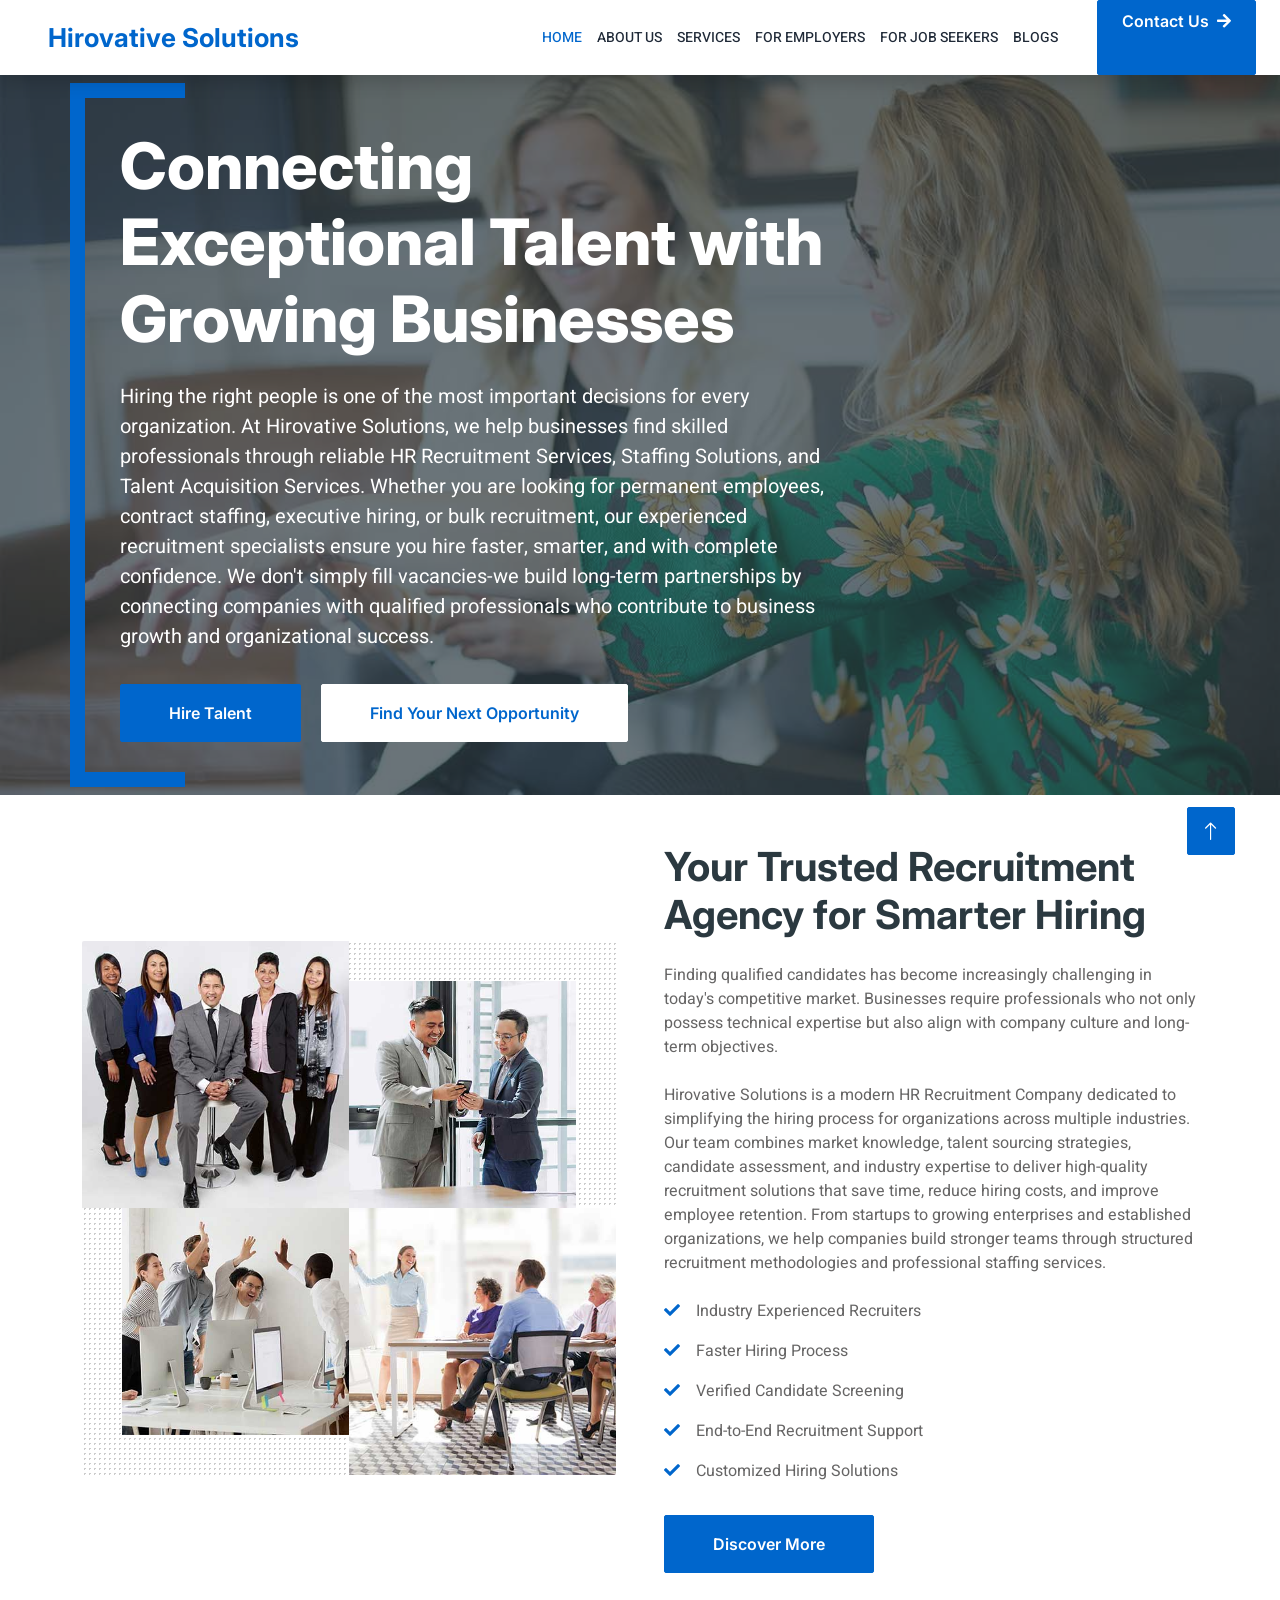
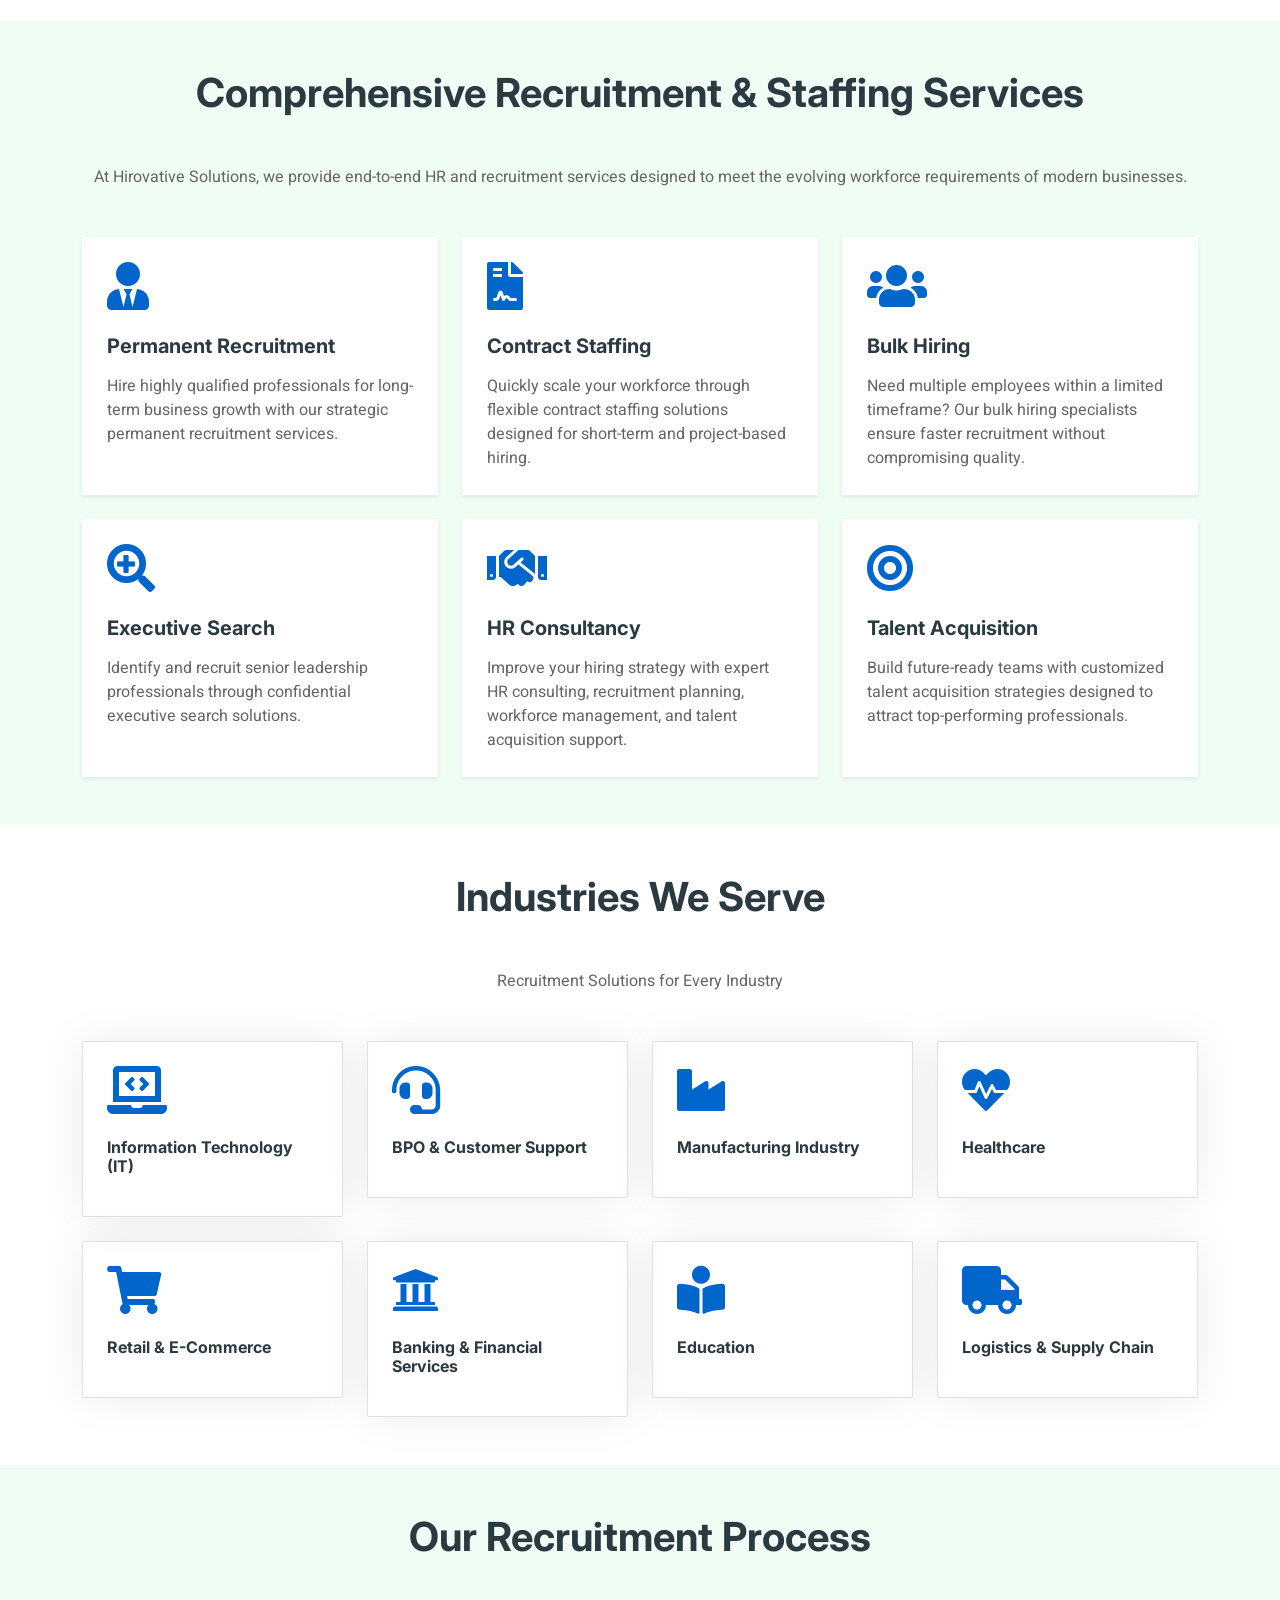
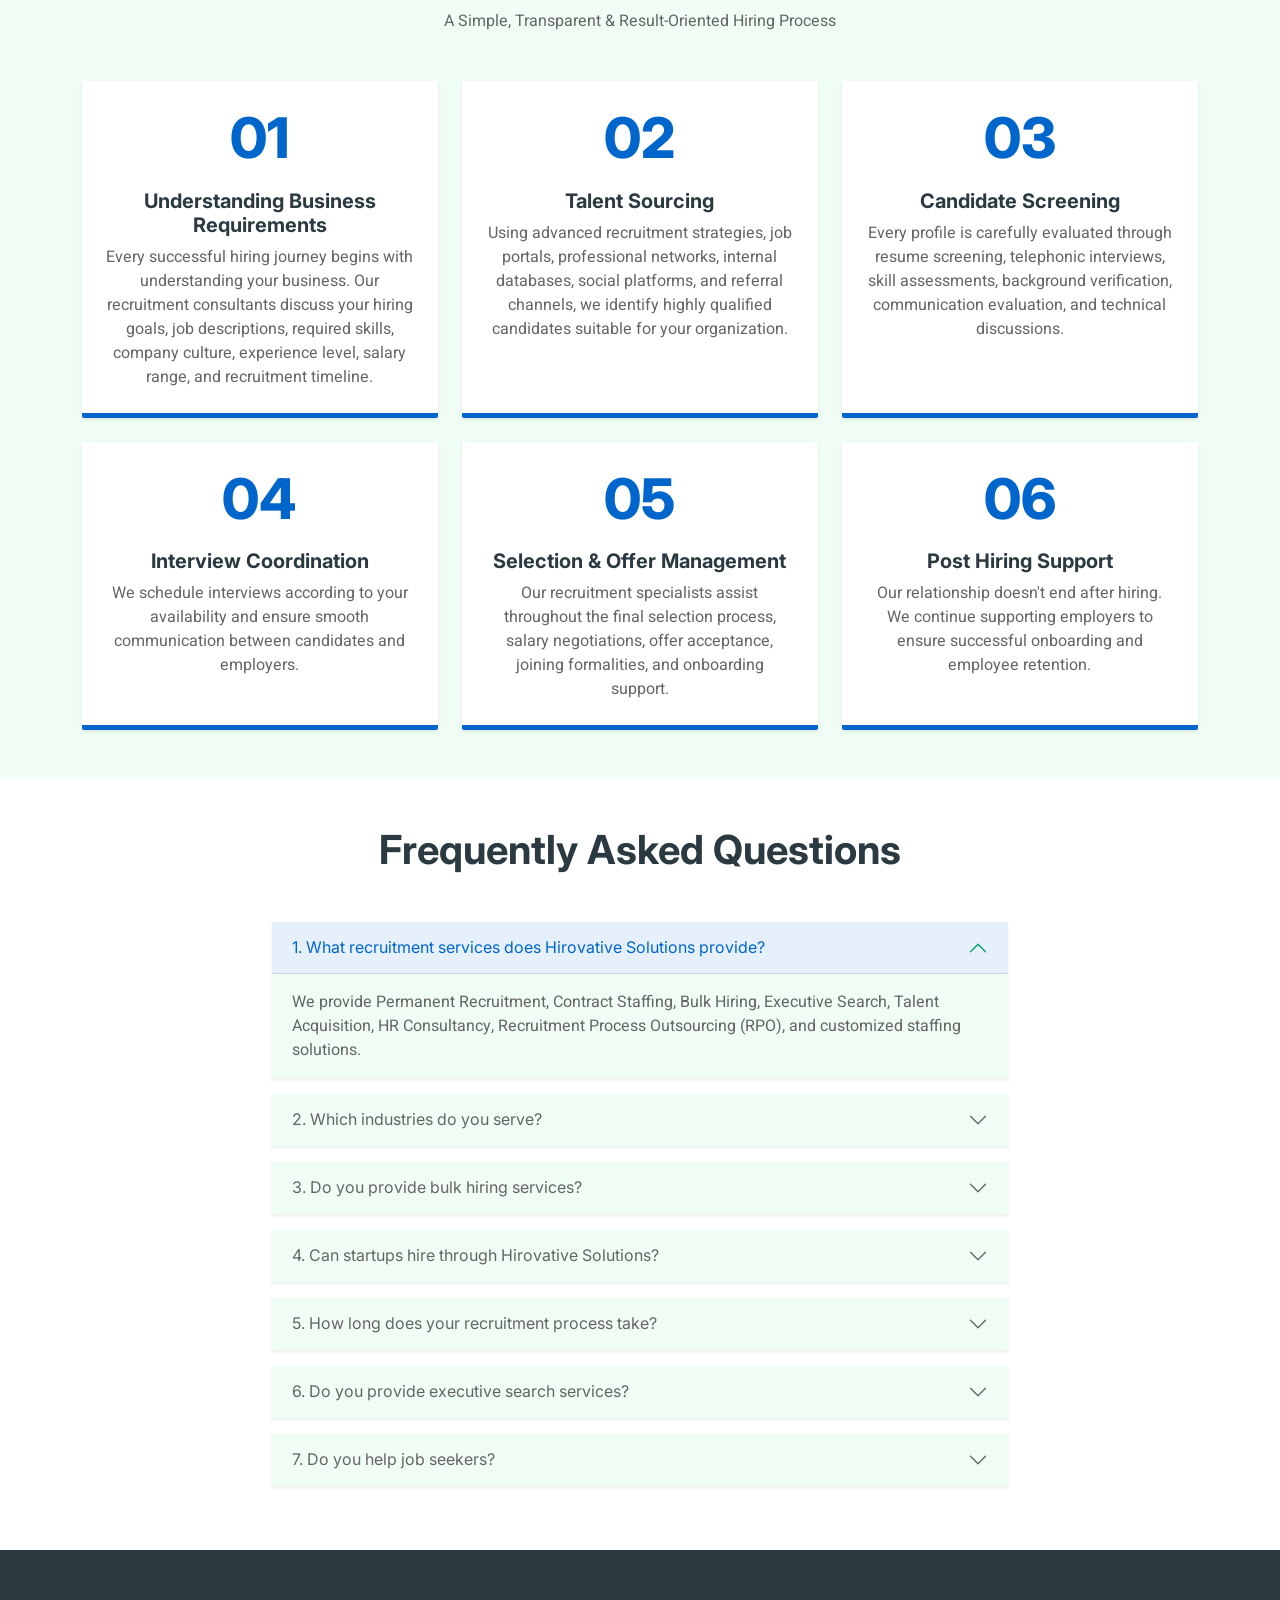
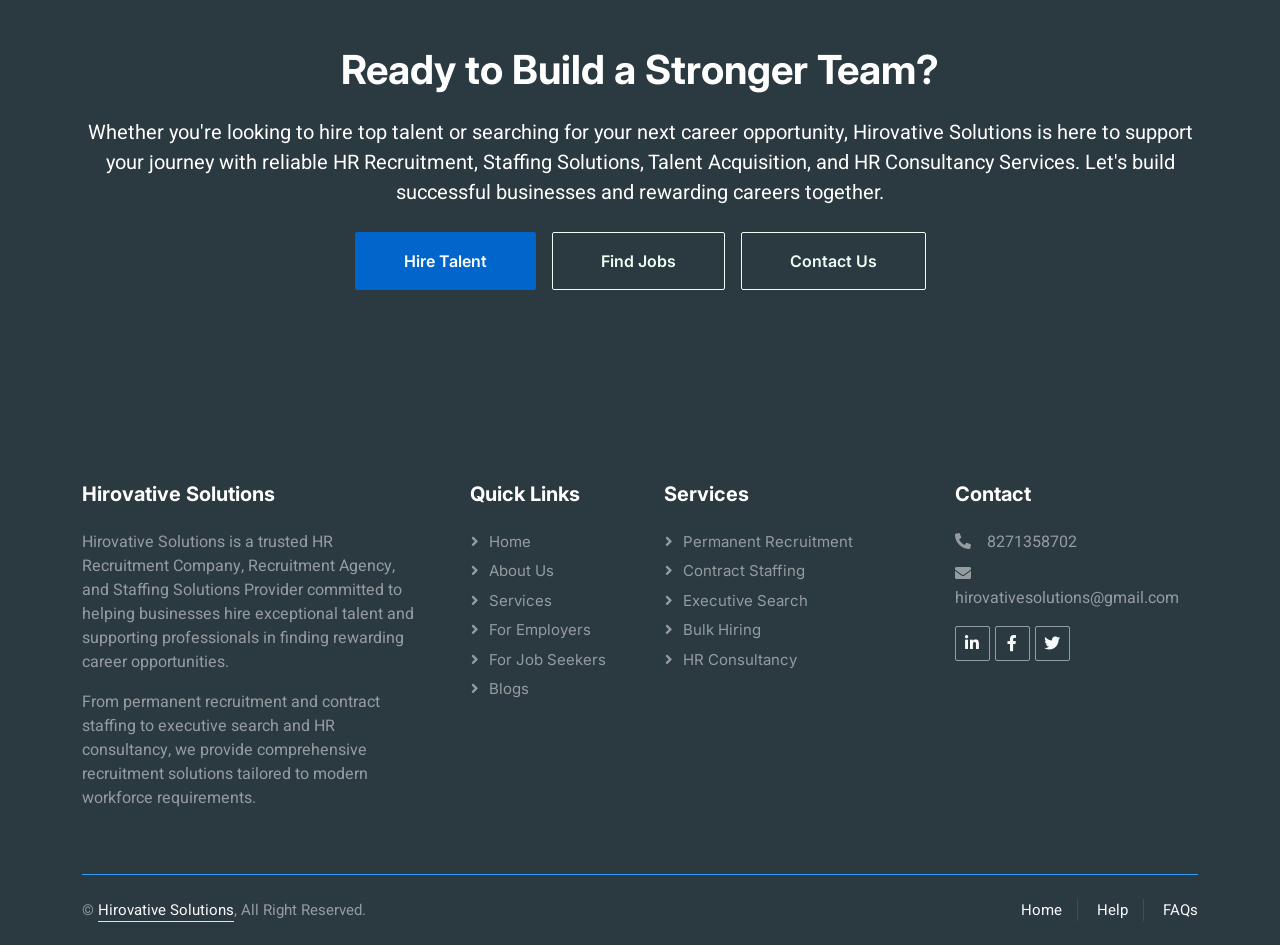
==== index.html @ 181da5b7 "Update index.html" ====
<!DOCTYPE html>
<html lang="en">

<head>
    <meta charset="utf-8">
    <title>HR Recruitment Company in India | Recruitment Agency & Staffing Solutions | Hirovative Solutions</title>
    <meta content="width=device-width, initial-scale=1.0" name="viewport">
    <meta content="HR Recruitment Company, Recruitment Agency, Staffing Solutions, Recruitment Services, Placement Consultancy, HR Consultancy" name="keywords">
    <meta content="Looking for a trusted HR Recruitment Company in India? Hirovative Solutions provides Recruitment Services, Staffing Solutions, Permanent Hiring, Bulk Hiring, Contract Staffing, Executive Search and HR Consultancy for businesses across industries." name="description">

    <link href="img/favicon.ico" rel="icon">
    <link rel="preconnect" href="https://fonts.googleapis.com">
    <link rel="preconnect" href="https://fonts.gstatic.com" crossorigin>
    <link href="https://fonts.googleapis.com/css2?family=Heebo:wght@400;500;600&family=Inter:wght@700;800&display=swap" rel="stylesheet">
    <link href="https://cdnjs.cloudflare.com/ajax/libs/font-awesome/5.10.0/css/all.min.css" rel="stylesheet">
    <link href="https://cdn.jsdelivr.net/npm/bootstrap-icons@1.4.1/font/bootstrap-icons.css" rel="stylesheet">
    <link href="lib/animate/animate.min.css" rel="stylesheet">
    <link href="lib/owlcarousel/assets/owl.carousel.min.css" rel="stylesheet">
    <link href="css/bootstrap.min.css" rel="stylesheet">
    <link href="css/style.css" rel="stylesheet">

    <style>
        :root {
            --bs-primary: #0066CC !important;
        }
        a { color: #0066CC; transition: 0.3s; }
        a:hover { color: #004c99; }
        
        .text-primary { color: #0066CC !important; }
        .bg-primary { background-color: #0066CC !important; }
        
        /* Button Overrides */
        .btn-primary { 
            color: #fff !important; 
            background-color: #0066CC !important; 
            border-color: #0066CC !important; 
        }
        .btn-primary:hover, .btn-primary:focus, .btn-primary:active { 
            color: #fff !important; 
            background-color: #0052a3 !important; 
            border-color: #004c99 !important; 
        }
        
        .btn-outline-primary { 
            color: #0066CC !important; 
            border-color: #0066CC !important; 
        }
        .btn-outline-primary:hover { 
            color: #fff !important; 
            background-color: #0066CC !important; 
            border-color: #0066CC !important; 
        }

        /* Icons & Accents */
        .spinner-border.text-primary { border-color: #0066CC !important; border-right-color: transparent !important; }
        .fa-check.text-primary, .fa-map-marker-alt.text-primary, .cat-item i.text-primary { color: #0066CC !important; }
        
        /* Custom Accordion for FAQs */
        .accordion-button:not(.collapsed) {
            color: #0066CC;
            background-color: #e6f0fa;
        }
        /* Navbar Fixes */
        .navbar-light .navbar-nav .nav-link {
            font-size: 14px;
            margin-right: 15px !important;
            text-transform: uppercase;
        }
        @media (min-width: 992px) {
            .navbar-brand h1 {
                font-size: 26px !important;
            }
        }
    </style>
</head>

<body>
    <div class="container-xxl bg-white p-0">
        <div id="spinner" class="show bg-white position-fixed translate-middle w-100 vh-100 top-50 start-50 d-flex align-items-center justify-content-center">
            <div class="spinner-border text-primary" style="width: 3rem; height: 3rem;" role="status">
                <span class="sr-only">Loading...</span>
            </div>
        </div>
        
        <!-- Navbar Start -->
        <nav class="navbar navbar-expand-lg bg-white navbar-light shadow sticky-top p-0">
            <a href="index.html" class="navbar-brand d-flex align-items-center text-center py-0 px-4 px-lg-5">
                <h1 class="m-0 text-primary">Hirovative Solutions</h1>
            </a>
            <button type="button" class="navbar-toggler me-4" data-bs-toggle="collapse" data-bs-target="#navbarCollapse">
                <span class="navbar-toggler-icon"></span>
            </button>
            <div class="collapse navbar-collapse" id="navbarCollapse">
                <div class="navbar-nav ms-auto p-4 p-lg-0">
                    <a href="index.html" class="nav-item nav-link active">Home</a>
                    <a href="about.html" class="nav-item nav-link">About Us</a>
                    <a href="services.html" class="nav-item nav-link">Services</a>
                    <a href="employers.html" class="nav-item nav-link">For Employers</a>
                    <a href="job-seekers.html" class="nav-item nav-link">For Job Seekers</a>
                    <a href="blogs.html" class="nav-item nav-link">Blogs</a>
                </div>
                <div class="d-none d-lg-flex align-items-center px-lg-4">
                    <a href="contact.html" class="btn btn-primary rounded py-2 px-4">Contact Us<i class="fa fa-arrow-right ms-2"></i></a>
                </div>
            </div>
        </nav>
        <!-- Navbar End -->

        <!-- Carousel Start -->
        <div class="container-fluid p-0">
            <div class="owl-carousel header-carousel position-relative">
                <div class="owl-carousel-item position-relative">
                    <img class="img-fluid" src="img/carousel-1.jpg" alt="HR Recruitment Company Team Meeting">
                    <div class="position-absolute top-0 start-0 w-100 h-100 d-flex align-items-center" style="background: rgba(43, 57, 64, .7);">
                        <div class="container">
                            <div class="row justify-content-start">
                                <div class="col-10 col-lg-8">
                                    <h1 class="display-3 text-white animated slideInDown mb-4">Connecting Exceptional Talent with Growing Businesses</h1>
                                    <p class="fs-5 fw-medium text-white mb-4 pb-2">Hiring the right people is one of the most important decisions for every organization. At Hirovative Solutions, we help businesses find skilled professionals through reliable HR Recruitment Services, Staffing Solutions, and Talent Acquisition Services. Whether you are looking for permanent employees, contract staffing, executive hiring, or bulk recruitment, our experienced recruitment specialists ensure you hire faster, smarter, and with complete confidence. We don't simply fill vacancies-we build long-term partnerships by connecting companies with qualified professionals who contribute to business growth and organizational success.</p>
                                    <a href="employers.html" class="btn btn-primary py-md-3 px-md-5 me-3 animated slideInLeft">Hire Talent</a>
                                    <a href="job-seekers.html" class="btn btn-secondary py-md-3 px-md-5 animated slideInRight" style="background-color: #fff; color: #0066CC; border-color: #fff;">Find Your Next Opportunity</a>
                                </div>
                            </div>
                        </div>
                    </div>
                </div>
            </div>
        </div>
        <!-- Carousel End -->

        <!-- About Start -->
        <div class="container-xxl py-5">
            <div class="container">
                <div class="row g-5 align-items-center">
                    <div class="col-lg-6 wow fadeIn" data-wow-delay="0.1s">
                        <div class="row g-0 about-bg rounded overflow-hidden">
                            <div class="col-6 text-start">
                                <img class="img-fluid w-100" src="img/about-1.jpg" alt="Professional Recruitment Consultant">
                            </div>
                            <div class="col-6 text-start">
                                <img class="img-fluid" src="img/about-2.jpg" style="width: 85%; margin-top: 15%;" alt="Staffing Solutions for Businesses">
                            </div>
                            <div class="col-6 text-end">
                                <img class="img-fluid" src="img/about-3.jpg" style="width: 85%;" alt="Talent Acquisition Services">
                            </div>
                            <div class="col-6 text-end">
                                <img class="img-fluid w-100" src="img/about-4.jpg" alt="Candidate Interview Process">
                            </div>
                        </div>
                    </div>
                    <div class="col-lg-6 wow fadeIn" data-wow-delay="0.5s">
                        <h1 class="mb-4">Your Trusted Recruitment Agency for Smarter Hiring</h1>
                        <p class="mb-4">Finding qualified candidates has become increasingly challenging in today's competitive market. Businesses require professionals who not only possess technical expertise but also align with company culture and long-term objectives.</p>
                        <p class="mb-4">Hirovative Solutions is a modern HR Recruitment Company dedicated to simplifying the hiring process for organizations across multiple industries. Our team combines market knowledge, talent sourcing strategies, candidate assessment, and industry expertise to deliver high-quality recruitment solutions that save time, reduce hiring costs, and improve employee retention. From startups to growing enterprises and established organizations, we help companies build stronger teams through structured recruitment methodologies and professional staffing services.</p>
                        
                        <p><i class="fa fa-check text-primary me-3"></i>Industry Experienced Recruiters</p>
                        <p><i class="fa fa-check text-primary me-3"></i>Faster Hiring Process</p>
                        <p><i class="fa fa-check text-primary me-3"></i>Verified Candidate Screening</p>
                        <p><i class="fa fa-check text-primary me-3"></i>End-to-End Recruitment Support</p>
                        <p><i class="fa fa-check text-primary me-3"></i>Customized Hiring Solutions</p>
                        <a class="btn btn-primary py-3 px-5 mt-3" href="about.html">Discover More</a>
                    </div>
                </div>
            </div>
        </div>
        <!-- About End -->

        <!-- Services Start -->
        <div class="container-xxl py-5 bg-light">
            <div class="container">
                <h1 class="text-center mb-5 wow fadeInUp" data-wow-delay="0.1s">Comprehensive Recruitment & Staffing Services</h1>
                <p class="text-center mb-5 wow fadeInUp" data-wow-delay="0.1s">At Hirovative Solutions, we provide end-to-end HR and recruitment services designed to meet the evolving workforce requirements of modern businesses.</p>
                <div class="row g-4">
                    <div class="col-lg-4 col-md-6 wow fadeInUp" data-wow-delay="0.1s">
                        <div class="cat-item rounded p-4 shadow-sm bg-white h-100">
                            <i class="fa fa-3x fa-user-tie text-primary mb-4"></i>
                            <h5 class="mb-3">Permanent Recruitment</h5>
                            <p class="mb-0">Hire highly qualified professionals for long-term business growth with our strategic permanent recruitment services.</p>
                        </div>
                    </div>
                    <div class="col-lg-4 col-md-6 wow fadeInUp" data-wow-delay="0.3s">
                        <div class="cat-item rounded p-4 shadow-sm bg-white h-100">
                            <i class="fa fa-3x fa-file-contract text-primary mb-4"></i>
                            <h5 class="mb-3">Contract Staffing</h5>
                            <p class="mb-0">Quickly scale your workforce through flexible contract staffing solutions designed for short-term and project-based hiring.</p>
                        </div>
                    </div>
                    <div class="col-lg-4 col-md-6 wow fadeInUp" data-wow-delay="0.5s">
                        <div class="cat-item rounded p-4 shadow-sm bg-white h-100">
                            <i class="fa fa-3x fa-users text-primary mb-4"></i>
                            <h5 class="mb-3">Bulk Hiring</h5>
                            <p class="mb-0">Need multiple employees within a limited timeframe? Our bulk hiring specialists ensure faster recruitment without compromising quality.</p>
                        </div>
                    </div>
                    <div class="col-lg-4 col-md-6 wow fadeInUp" data-wow-delay="0.1s">
                        <div class="cat-item rounded p-4 shadow-sm bg-white h-100">
                            <i class="fa fa-3x fa-search-plus text-primary mb-4"></i>
                            <h5 class="mb-3">Executive Search</h5>
                            <p class="mb-0">Identify and recruit senior leadership professionals through confidential executive search solutions.</p>
                        </div>
                    </div>
                    <div class="col-lg-4 col-md-6 wow fadeInUp" data-wow-delay="0.3s">
                        <div class="cat-item rounded p-4 shadow-sm bg-white h-100">
                            <i class="fa fa-3x fa-handshake text-primary mb-4"></i>
                            <h5 class="mb-3">HR Consultancy</h5>
                            <p class="mb-0">Improve your hiring strategy with expert HR consulting, recruitment planning, workforce management, and talent acquisition support.</p>
                        </div>
                    </div>
                    <div class="col-lg-4 col-md-6 wow fadeInUp" data-wow-delay="0.5s">
                        <div class="cat-item rounded p-4 shadow-sm bg-white h-100">
                            <i class="fa fa-3x fa-bullseye text-primary mb-4"></i>
                            <h5 class="mb-3">Talent Acquisition</h5>
                            <p class="mb-0">Build future-ready teams with customized talent acquisition strategies designed to attract top-performing professionals.</p>
                        </div>
                    </div>
                </div>
            </div>
        </div>
        <!-- Services End -->

        <!-- Industries Start -->
        <div class="container-xxl py-5">
            <div class="container">
                <h1 class="text-center mb-5 wow fadeInUp" data-wow-delay="0.1s">Industries We Serve</h1>
                <p class="text-center mb-5 wow fadeInUp" data-wow-delay="0.1s">Recruitment Solutions for Every Industry</p>
                <div class="row g-4">
                    <div class="col-lg-3 col-sm-6 wow fadeInUp" data-wow-delay="0.1s">
                        <a class="cat-item rounded p-4 border" href="">
                            <i class="fa fa-3x fa-laptop-code text-primary mb-4"></i>
                            <h6 class="mb-3">Information Technology (IT)</h6>
                        </a>
                    </div>
                    <div class="col-lg-3 col-sm-6 wow fadeInUp" data-wow-delay="0.3s">
                        <a class="cat-item rounded p-4 border" href="">
                            <i class="fa fa-3x fa-headset text-primary mb-4"></i>
                            <h6 class="mb-3">BPO & Customer Support</h6>
                        </a>
                    </div>
                    <div class="col-lg-3 col-sm-6 wow fadeInUp" data-wow-delay="0.5s">
                        <a class="cat-item rounded p-4 border" href="">
                            <i class="fa fa-3x fa-industry text-primary mb-4"></i>
                            <h6 class="mb-3">Manufacturing Industry</h6>
                        </a>
                    </div>
                    <div class="col-lg-3 col-sm-6 wow fadeInUp" data-wow-delay="0.7s">
                        <a class="cat-item rounded p-4 border" href="">
                            <i class="fa fa-3x fa-heartbeat text-primary mb-4"></i>
                            <h6 class="mb-3">Healthcare</h6>
                        </a>
                    </div>
                    <div class="col-lg-3 col-sm-6 wow fadeInUp" data-wow-delay="0.1s">
                        <a class="cat-item rounded p-4 border" href="">
                            <i class="fa fa-3x fa-shopping-cart text-primary mb-4"></i>
                            <h6 class="mb-3">Retail & E-Commerce</h6>
                        </a>
                    </div>
                    <div class="col-lg-3 col-sm-6 wow fadeInUp" data-wow-delay="0.3s">
                        <a class="cat-item rounded p-4 border" href="">
                            <i class="fa fa-3x fa-university text-primary mb-4"></i>
                            <h6 class="mb-3">Banking & Financial Services</h6>
                        </a>
                    </div>
                    <div class="col-lg-3 col-sm-6 wow fadeInUp" data-wow-delay="0.5s">
                        <a class="cat-item rounded p-4 border" href="">
                            <i class="fa fa-3x fa-book-reader text-primary mb-4"></i>
                            <h6 class="mb-3">Education</h6>
                        </a>
                    </div>
                    <div class="col-lg-3 col-sm-6 wow fadeInUp" data-wow-delay="0.7s">
                        <a class="cat-item rounded p-4 border" href="">
                            <i class="fa fa-3x fa-truck text-primary mb-4"></i>
                            <h6 class="mb-3">Logistics & Supply Chain</h6>
                        </a>
                    </div>
                </div>
            </div>
        </div>
        <!-- Industries End -->

        <!-- Process Start -->
        <div class="container-xxl py-5 bg-light">
            <div class="container">
                <h1 class="text-center mb-5 wow fadeInUp" data-wow-delay="0.1s">Our Recruitment Process</h1>
                <p class="text-center mb-5 wow fadeInUp" data-wow-delay="0.1s">A Simple, Transparent & Result-Oriented Hiring Process</p>
                <div class="row g-4">
                    <div class="col-lg-4 col-md-6 wow fadeInUp" data-wow-delay="0.1s">
                        <div class="p-4 bg-white rounded shadow-sm h-100 text-center border-bottom border-primary border-5">
                            <h1 class="display-4 text-primary mb-3">01</h1>
                            <h5>Understanding Business Requirements</h5>
                            <p class="mb-0">Every successful hiring journey begins with understanding your business. Our recruitment consultants discuss your hiring goals, job descriptions, required skills, company culture, experience level, salary range, and recruitment timeline.</p>
                        </div>
                    </div>
                    <div class="col-lg-4 col-md-6 wow fadeInUp" data-wow-delay="0.3s">
                        <div class="p-4 bg-white rounded shadow-sm h-100 text-center border-bottom border-primary border-5">
                            <h1 class="display-4 text-primary mb-3">02</h1>
                            <h5>Talent Sourcing</h5>
                            <p class="mb-0">Using advanced recruitment strategies, job portals, professional networks, internal databases, social platforms, and referral channels, we identify highly qualified candidates suitable for your organization.</p>
                        </div>
                    </div>
                    <div class="col-lg-4 col-md-6 wow fadeInUp" data-wow-delay="0.5s">
                        <div class="p-4 bg-white rounded shadow-sm h-100 text-center border-bottom border-primary border-5">
                            <h1 class="display-4 text-primary mb-3">03</h1>
                            <h5>Candidate Screening</h5>
                            <p class="mb-0">Every profile is carefully evaluated through resume screening, telephonic interviews, skill assessments, background verification, communication evaluation, and technical discussions.</p>
                        </div>
                    </div>
                    <div class="col-lg-4 col-md-6 wow fadeInUp" data-wow-delay="0.1s">
                        <div class="p-4 bg-white rounded shadow-sm h-100 text-center border-bottom border-primary border-5">
                            <h1 class="display-4 text-primary mb-3">04</h1>
                            <h5>Interview Coordination</h5>
                            <p class="mb-0">We schedule interviews according to your availability and ensure smooth communication between candidates and employers.</p>
                        </div>
                    </div>
                    <div class="col-lg-4 col-md-6 wow fadeInUp" data-wow-delay="0.3s">
                        <div class="p-4 bg-white rounded shadow-sm h-100 text-center border-bottom border-primary border-5">
                            <h1 class="display-4 text-primary mb-3">05</h1>
                            <h5>Selection & Offer Management</h5>
                            <p class="mb-0">Our recruitment specialists assist throughout the final selection process, salary negotiations, offer acceptance, joining formalities, and onboarding support.</p>
                        </div>
                    </div>
                    <div class="col-lg-4 col-md-6 wow fadeInUp" data-wow-delay="0.5s">
                        <div class="p-4 bg-white rounded shadow-sm h-100 text-center border-bottom border-primary border-5">
                            <h1 class="display-4 text-primary mb-3">06</h1>
                            <h5>Post Hiring Support</h5>
                            <p class="mb-0">Our relationship doesn't end after hiring. We continue supporting employers to ensure successful onboarding and employee retention.</p>
                        </div>
                    </div>
                </div>
            </div>
        </div>
        <!-- Process End -->

        <!-- FAQ Start -->
        <div class="container-xxl py-5">
            <div class="container">
                <h1 class="text-center mb-5 wow fadeInUp" data-wow-delay="0.1s">Frequently Asked Questions</h1>
                <div class="row justify-content-center">
                    <div class="col-lg-8 wow fadeInUp" data-wow-delay="0.3s">
                        <div class="accordion" id="accordionFAQ">
                            
                            <div class="accordion-item border-0 mb-3 shadow-sm">
                                <h2 class="accordion-header" id="headingOne">
                                    <button class="accordion-button rounded" type="button" data-bs-toggle="collapse" data-bs-target="#collapseOne" aria-expanded="true" aria-controls="collapseOne">
                                        1. What recruitment services does Hirovative Solutions provide?
                                    </button>
                                </h2>
                                <div id="collapseOne" class="accordion-collapse collapse show" aria-labelledby="headingOne" data-bs-parent="#accordionFAQ">
                                    <div class="accordion-body">
                                        We provide Permanent Recruitment, Contract Staffing, Bulk Hiring, Executive Search, Talent Acquisition, HR Consultancy, Recruitment Process Outsourcing (RPO), and customized staffing solutions.
                                    </div>
                                </div>
                            </div>
                            
                            <div class="accordion-item border-0 mb-3 shadow-sm">
                                <h2 class="accordion-header" id="headingTwo">
                                    <button class="accordion-button collapsed rounded" type="button" data-bs-toggle="collapse" data-bs-target="#collapseTwo" aria-expanded="false" aria-controls="collapseTwo">
                                        2. Which industries do you serve?
                                    </button>
                                </h2>
                                <div id="collapseTwo" class="accordion-collapse collapse" aria-labelledby="headingTwo" data-bs-parent="#accordionFAQ">
                                    <div class="accordion-body">
                                        We serve IT, Healthcare, Manufacturing, Retail, BPO, Banking, Logistics, Education, E-Commerce, and many more.
                                    </div>
                                </div>
                            </div>

                            <div class="accordion-item border-0 mb-3 shadow-sm">
                                <h2 class="accordion-header" id="headingThree">
                                    <button class="accordion-button collapsed rounded" type="button" data-bs-toggle="collapse" data-bs-target="#collapseThree" aria-expanded="false" aria-controls="collapseThree">
                                        3. Do you provide bulk hiring services?
                                    </button>
                                </h2>
                                <div id="collapseThree" class="accordion-collapse collapse" aria-labelledby="headingThree" data-bs-parent="#accordionFAQ">
                                    <div class="accordion-body">
                                        Yes. Our recruitment team specializes in high-volume hiring while maintaining quality candidate screening and faster turnaround times.
                                    </div>
                                </div>
                            </div>

                            <div class="accordion-item border-0 mb-3 shadow-sm">
                                <h2 class="accordion-header" id="headingFour">
                                    <button class="accordion-button collapsed rounded" type="button" data-bs-toggle="collapse" data-bs-target="#collapseFour" aria-expanded="false" aria-controls="collapseFour">
                                        4. Can startups hire through Hirovative Solutions?
                                    </button>
                                </h2>
                                <div id="collapseFour" class="accordion-collapse collapse" aria-labelledby="headingFour" data-bs-parent="#accordionFAQ">
                                    <div class="accordion-body">
                                        Absolutely. We help startups, SMEs, and enterprises find skilled professionals according to their hiring budgets and business goals.
                                    </div>
                                </div>
                            </div>

                            <div class="accordion-item border-0 mb-3 shadow-sm">
                                <h2 class="accordion-header" id="headingFive">
                                    <button class="accordion-button collapsed rounded" type="button" data-bs-toggle="collapse" data-bs-target="#collapseFive" aria-expanded="false" aria-controls="collapseFive">
                                        5. How long does your recruitment process take?
                                    </button>
                                </h2>
                                <div id="collapseFive" class="accordion-collapse collapse" aria-labelledby="headingFive" data-bs-parent="#accordionFAQ">
                                    <div class="accordion-body">
                                        The timeline depends on job complexity, but our streamlined recruitment process helps companies reduce hiring time significantly.
                                    </div>
                                </div>
                            </div>

                            <div class="accordion-item border-0 mb-3 shadow-sm">
                                <h2 class="accordion-header" id="headingSix">
                                    <button class="accordion-button collapsed rounded" type="button" data-bs-toggle="collapse" data-bs-target="#collapseSix" aria-expanded="false" aria-controls="collapseSix">
                                        6. Do you provide executive search services?
                                    </button>
                                </h2>
                                <div id="collapseSix" class="accordion-collapse collapse" aria-labelledby="headingSix" data-bs-parent="#accordionFAQ">
                                    <div class="accordion-body">
                                        Yes. We identify senior-level professionals and leadership candidates through confidential executive search solutions.
                                    </div>
                                </div>
                            </div>

                            <div class="accordion-item border-0 mb-3 shadow-sm">
                                <h2 class="accordion-header" id="headingSeven">
                                    <button class="accordion-button collapsed rounded" type="button" data-bs-toggle="collapse" data-bs-target="#collapseSeven" aria-expanded="false" aria-controls="collapseSeven">
                                        7. Do you help job seekers?
                                    </button>
                                </h2>
                                <div id="collapseSeven" class="accordion-collapse collapse" aria-labelledby="headingSeven" data-bs-parent="#accordionFAQ">
                                    <div class="accordion-body">
                                        Yes. We connect qualified professionals with companies offering career opportunities across multiple industries.
                                    </div>
                                </div>
                            </div>

                        </div>
                    </div>
                </div>
            </div>
        </div>
        <!-- FAQ End -->

        <!-- CTA Start -->
        <div class="container-xxl py-5 bg-dark text-white wow fadeInUp" data-wow-delay="0.1s">
            <div class="container text-center py-5">
                <h1 class="text-white mb-4">Ready to Build a Stronger Team?</h1>
                <p class="mb-4 fs-5">Whether you're looking to hire top talent or searching for your next career opportunity, Hirovative Solutions is here to support your journey with reliable HR Recruitment, Staffing Solutions, Talent Acquisition, and HR Consultancy Services. Let's build successful businesses and rewarding careers together.</p>
                <div class="d-flex justify-content-center gap-3 mt-4">
                    <a href="employers.html" class="btn btn-primary py-3 px-5">Hire Talent</a>
                    <a href="job-seekers.html" class="btn btn-outline-light py-3 px-5">Find Jobs</a>
                    <a href="contact.html" class="btn btn-outline-light py-3 px-5">Contact Us</a>
                </div>
            </div>
        </div>
        <!-- CTA End -->

        <!-- Footer Start -->
        <div class="container-fluid bg-dark text-white-50 footer pt-5 mt-0 wow fadeIn" data-wow-delay="0.1s">
            <div class="container py-5">
                <div class="row g-5">
                    <div class="col-lg-4 col-md-6">
                        <h5 class="text-white mb-4">Hirovative Solutions</h5>
                        <p>Hirovative Solutions is a trusted HR Recruitment Company, Recruitment Agency, and Staffing Solutions Provider committed to helping businesses hire exceptional talent and supporting professionals in finding rewarding career opportunities.</p>
                        <p>From permanent recruitment and contract staffing to executive search and HR consultancy, we provide comprehensive recruitment solutions tailored to modern workforce requirements.</p>
                    </div>
                    <div class="col-lg-2 col-md-6">
                        <h5 class="text-white mb-4">Quick Links</h5>
                        <a class="btn btn-link text-white-50" href="index.html">Home</a>
                        <a class="btn btn-link text-white-50" href="about.html">About Us</a>
                        <a class="btn btn-link text-white-50" href="services.html">Services</a>
                        <a class="btn btn-link text-white-50" href="employers.html">For Employers</a>
                        <a class="btn btn-link text-white-50" href="job-seekers.html">For Job Seekers</a>
                        <a class="btn btn-link text-white-50" href="blogs.html">Blogs</a>
                    </div>
                    <div class="col-lg-3 col-md-6">
                        <h5 class="text-white mb-4">Services</h5>
                        <a class="btn btn-link text-white-50" href="">Permanent Recruitment</a>
                        <a class="btn btn-link text-white-50" href="">Contract Staffing</a>
                        <a class="btn btn-link text-white-50" href="">Executive Search</a>
                        <a class="btn btn-link text-white-50" href="">Bulk Hiring</a>
                        <a class="btn btn-link text-white-50" href="">HR Consultancy</a>
                    </div>
                    <div class="col-lg-3 col-md-6">
                        <h5 class="text-white mb-4">Contact</h5>
                        <p class="mb-2"><i class="fa fa-phone-alt me-3"></i>8271358702</p>
                        <p class="mb-2"><i class="fa fa-envelope me-3"></i>hirovativesolutions@gmail.com</p>
                        <div class="d-flex pt-2">
                            <a class="btn btn-outline-light btn-social" href=""><i class="fab fa-linkedin-in"></i></a>
                            <a class="btn btn-outline-light btn-social" href=""><i class="fab fa-facebook-f"></i></a>
                            <a class="btn btn-outline-light btn-social" href=""><i class="fab fa-twitter"></i></a>
                        </div>
                    </div>
                </div>
            </div>
            <div class="container">
                <div class="copyright border-top border-secondary pt-4 pb-4">
                    <div class="row">
                        <div class="col-md-6 text-center text-md-start mb-3 mb-md-0">
                            &copy; <a class="border-bottom" href="#">Hirovative Solutions</a>, All Right Reserved. 
                        </div>
                        <div class="col-md-6 text-center text-md-end">
                            <div class="footer-menu">
                                <a href="index.html">Home</a>
                                <a href="contact.html">Help</a>
                                <a href="#">FAQs</a>
                            </div>
                        </div>
                    </div>
                </div>
            </div>
        </div>
        <!-- Footer End -->

        <a href="#" class="btn btn-lg btn-primary btn-lg-square back-to-top"><i class="bi bi-arrow-up"></i></a>
    </div>

    <script src="https://code.jquery.com/jquery-3.4.1.min.js"></script>
    <script src="https://cdn.jsdelivr.net/npm/bootstrap@5.0.0/dist/js/bootstrap.bundle.min.js"></script>
    <script src="lib/wow/wow.min.js"></script>
    <script src="lib/easing/easing.min.js"></script>
    <script src="lib/waypoints/waypoints.min.js"></script>
    <script src="lib/owlcarousel/owl.carousel.min.js"></script>
    <script src="js/main.js"></script>
</body>

</html>
---- css/style.css ----
/********** Template CSS **********/
:root {
    --primary: #0066CC;   /* Blue */
    --secondary: #6C757D; /* Grey */
    --light: #F8F9FA;     /* White/Light Grey */
    --dark: #1F2937;      /* Dark Theme elements */
}

.back-to-top {
    position: fixed;
    display: none;
    right: 45px;
    bottom: 45px;
    z-index: 99;
}


/*** Spinner ***/
#spinner {
    opacity: 0;
    visibility: hidden;
    transition: opacity .5s ease-out, visibility 0s linear .5s;
    z-index: 99999;
}

#spinner.show {
    transition: opacity .5s ease-out, visibility 0s linear 0s;
    visibility: visible;
    opacity: 1;
}


/*** Button ***/
.btn {
    font-family: 'Inter', sans-serif;
    font-weight: 600;
    transition: .5s;
}

.btn.btn-primary,
.btn.btn-secondary {
    color: #FFFFFF;
}

.btn-square {
    width: 38px;
    height: 38px;
}

.btn-sm-square {
    width: 32px;
    height: 32px;
}

.btn-lg-square {
    width: 48px;
    height: 48px;
}

.btn-square,
.btn-sm-square,
.btn-lg-square {
    padding: 0;
    display: flex;
    align-items: center;
    justify-content: center;
    font-weight: normal;
    border-radius: 2px;
}


/*** Navbar ***/
.navbar .dropdown-toggle::after {
    border: none;
    content: "\f107";
    font-family: "Font Awesome 5 Free";
    font-weight: 900;
    vertical-align: middle;
    margin-left: 5px;
    transition: .5s;
}

.navbar .dropdown-toggle[aria-expanded=true]::after {
    transform: rotate(-180deg);
}

.navbar-dark .navbar-nav .nav-link,
.navbar-light .navbar-nav .nav-link {
    margin-right: 30px;
    padding: 25px 0;
    color: #FFFFFF;
    font-size: 15px;
    text-transform: uppercase;
    outline: none;
}

.navbar-dark .navbar-nav .nav-link:hover,
.navbar-dark .navbar-nav .nav-link.active,
.navbar-light .navbar-nav .nav-link:hover,
.navbar-light .navbar-nav .nav-link.active {
    color: var(--primary);
}

@media (max-width: 991.98px) {
    .navbar-dark .navbar-nav .nav-link,
    .navbar-light .navbar-nav .nav-link  {
        margin-right: 0;
        padding: 10px 0;
    }

    .navbar-light .navbar-nav {
        border-top: 1px solid #EEEEEE;
    }
}

.navbar-light .navbar-brand,
.navbar-light a.btn {
    height: 75px;
}

.navbar-light .navbar-nav .nav-link {
    color: var(--dark);
    font-weight: 500;
}

.navbar-light.sticky-top {
    top: -100px;
    transition: .5s;
}

@media (min-width: 992px) {
    .navbar .nav-item .dropdown-menu {
        display: block;
        top: 100%;
        margin-top: 0;
        transform: rotateX(-75deg);
        transform-origin: 0% 0%;
        opacity: 0;
        visibility: hidden;
        transition: .5s;
        
    }

    .navbar .nav-item:hover .dropdown-menu {
        transform: rotateX(0deg);
        visibility: visible;
        transition: .5s;
        opacity: 1;
    }
}


/*** Header ***/
.header-carousel .container,
.page-header .container {
    position: relative;
    padding: 45px 0 45px 35px;
    border-left: 15px solid var(--primary);
}

.header-carousel .container::before,
.header-carousel .container::after,
.page-header .container::before,
.page-header .container::after {
    position: absolute;
    content: "";
    top: 0;
    left: 0;
    width: 100px;
    height: 15px;
    background: var(--primary);
}

.header-carousel .container::after,
.page-header .container::after {
    top: 100%;
    margin-top: -15px;
}

@media (max-width: 768px) {
    .header-carousel .owl-carousel-item {
        position: relative;
        min-height: 500px;
    }
    
    .header-carousel .owl-carousel-item img {
        position: absolute;
        width: 100%;
        height: 100%;
        object-fit: cover;
    }

    .header-carousel .owl-carousel-item p {
        font-size: 14px !important;
        font-weight: 400 !important;
    }

    .header-carousel .owl-carousel-item h1 {
        font-size: 30px;
        font-weight: 600;
    }
}

.header-carousel .owl-nav {
    position: absolute;
    top: 50%;
    right: 8%;
    transform: translateY(-50%);
    display: flex;
    flex-direction: column;
}

.header-carousel .owl-nav .owl-prev,
.header-carousel .owl-nav .owl-next {
    margin: 7px 0;
    width: 45px;
    height: 45px;
    display: flex;
    align-items: center;
    justify-content: center;
    color: #FFFFFF;
    background: transparent;
    border: 1px solid #FFFFFF;
    border-radius: 2px;
    font-size: 22px;
    transition: .5s;
}

.header-carousel .owl-nav .owl-prev:hover,
.header-carousel .owl-nav .owl-next:hover {
    background: var(--primary);
    border-color: var(--primary);
}

.page-header {
    background: linear-gradient(rgba(31, 41, 55, .6), rgba(31, 41, 55, .6)), url(../img/carousel-1.jpg) center center no-repeat;
    background-size: cover;
}

.breadcrumb-item + .breadcrumb-item::before {
    color: var(--light);
}


/*** About ***/
.about-bg {
    background-image: -webkit-repeating-radial-gradient(center center, rgba(0, 0, 0, 0.2), rgba(0, 0, 0, 0.2) 1px, transparent 1px, transparent 100%);
    background-image: -moz-repeating-radial-gradient(center center, rgba(0, 0, 0, 0.2), rgba(0, 0, 0, 0.2) 1px, transparent 1px, transparent 100%);
    background-image: -ms-repeating-radial-gradient(center center, rgba(0, 0, 0, 0.2), rgba(0, 0, 0, 0.2) 1px, transparent 1px, transparent 100%);
    background-image: -o-repeating-radial-gradient(center center, rgba(0, 0, 0, 0.2), rgba(0, 0, 0, 0.2) 1px, transparent 1px, transparent 100%);
    background-image: repeating-radial-gradient(center center, rgba(0, 0, 0, 0.2), rgba(0, 0, 0, 0.2) 1px, transparent 1px, transparent 100%);
    background-size: 5px 5px;
}


/*** Category ***/
.cat-item {
    display: block;
    box-shadow: 0 0 45px rgba(0, 0, 0, .08);
    border: 1px solid transparent;
    transition: .5s;
}

.cat-item:hover {
    border-color: rgba(0, 0, 0, .08);
    box-shadow: none;
}


/*** Job Listing ***/
.nav-pills .nav-item .active {
    border-bottom: 2px solid var(--primary);
}

.job-item {
    border: 1px solid transparent;
    border-radius: 2px;
    box-shadow: 0 0 45px rgba(0, 0, 0, .08);
    transition: .5s;
}

.job-item:hover {
    border-color: rgba(0, 0, 0, .08);
    box-shadow: none;
}


/*** Testimonial ***/
.testimonial-carousel .owl-item .testimonial-item,
.testimonial-carousel .owl-item.center .testimonial-item * {
    transition: .5s;
}

.testimonial-carousel .owl-item.center .testimonial-item {
    background: var(--primary) !important;
}

.testimonial-carousel .owl-item.center .testimonial-item * {
    color: #FFFFFF !important;
}

.testimonial-carousel .owl-dots {
    margin-top: 24px;
    display: flex;
    align-items: flex-end;
    justify-content: center;
}

.testimonial-carousel .owl-dot {
    position: relative;
    display: inline-block;
    margin: 0 5px;
    width: 15px;
    height: 15px;
    border: 5px solid var(--primary);
    border-radius: 2px;
    transition: .5s;
}

.testimonial-carousel .owl-dot.active {
    background: var(--dark);
    border-color: var(--primary);
}


/*** Footer ***/
.footer .btn.btn-social {
    margin-right: 5px;
    width: 35px;
    height: 35px;
    display: flex;
    align-items: center;
    justify-content: center;
    color: var(--light);
    border: 1px solid rgba(255,255,255,0.5);
    border-radius: 2px;
    transition: .3s;
}

.footer .btn.btn-social:hover {
    color: var(--primary);
    border-color: var(--light);
}

.footer .btn.btn-link {
    display: block;
    margin-bottom: 5px;
    padding: 0;
    text-align: left;
    font-size: 15px;
    font-weight: normal;
    text-transform: capitalize;
    transition: .3s;
}

.footer .btn.btn-link::before {
    position: relative;
    content: "\f105";
    font-family: "Font Awesome 5 Free";
    font-weight: 900;
    margin-right: 10px;
}

.footer .btn.btn-link:hover {
    letter-spacing: 1px;
    box-shadow: none;
}

.footer .form-control {
    border-color: rgba(255,255,255,0.5);
}

.footer .copyright {
    padding: 25px 0;
    font-size: 15px;
    border-top: 1px solid rgba(256, 256, 256, .1);
}

.footer .copyright a {
    color: var(--light);
}

.footer .footer-menu a {
    margin-right: 15px;
    padding-right: 15px;
    border-right: 1px solid rgba(255, 255, 255, .1);
}

.footer .footer-menu a:last-child {
    margin-right: 0;
    padding-right: 0;
    border-right: none;
}
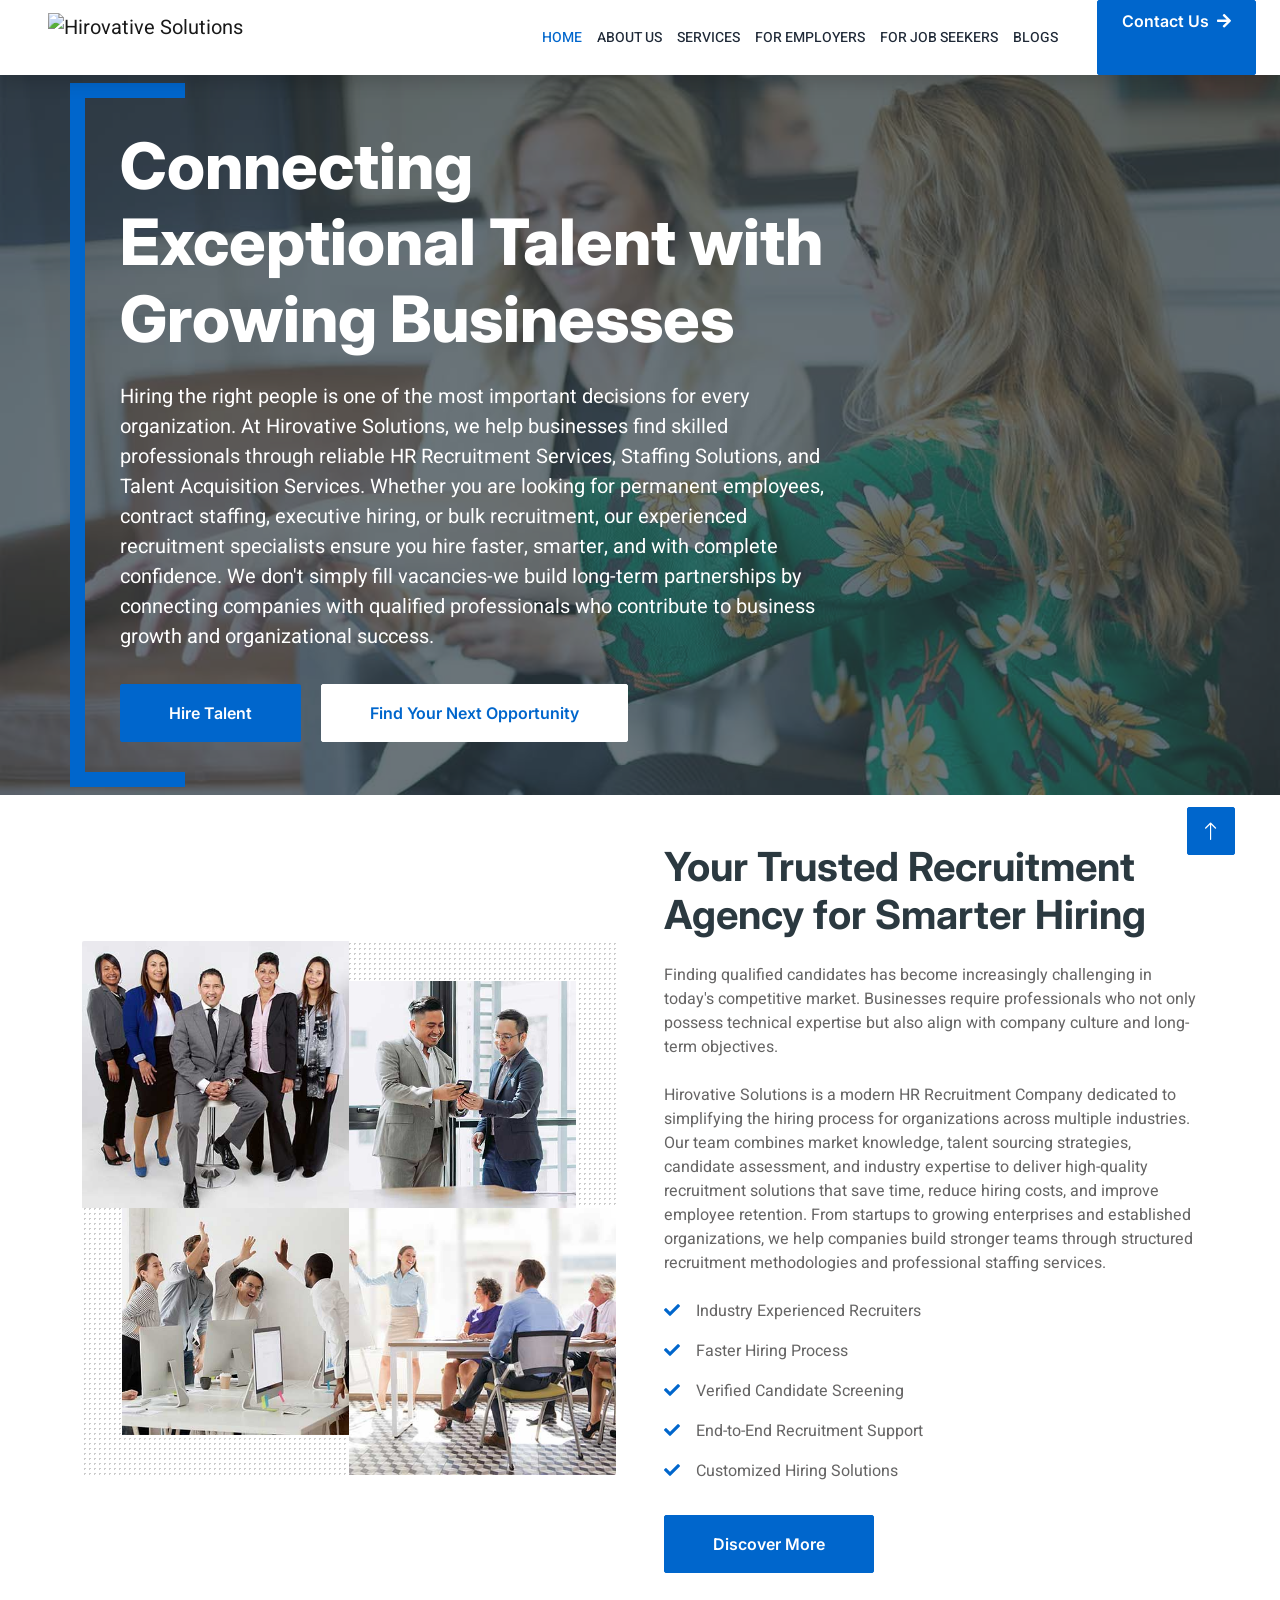
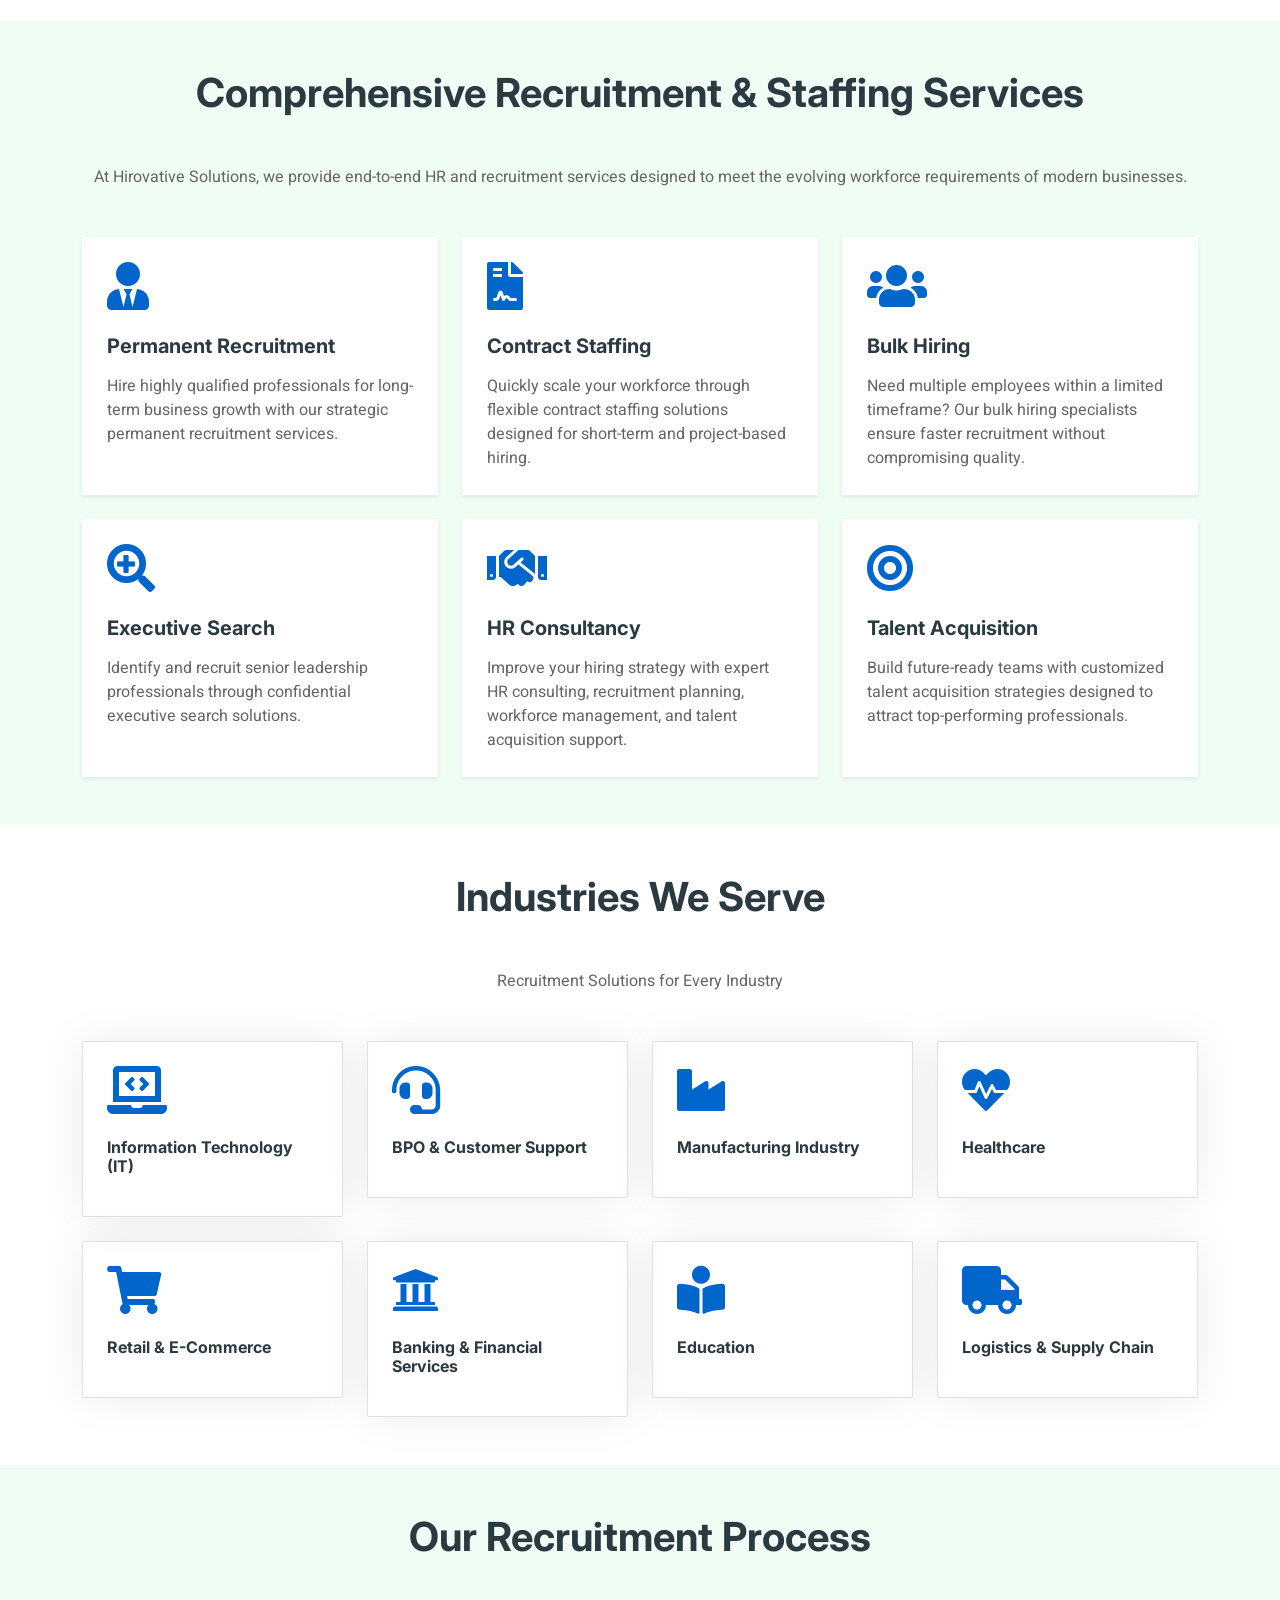
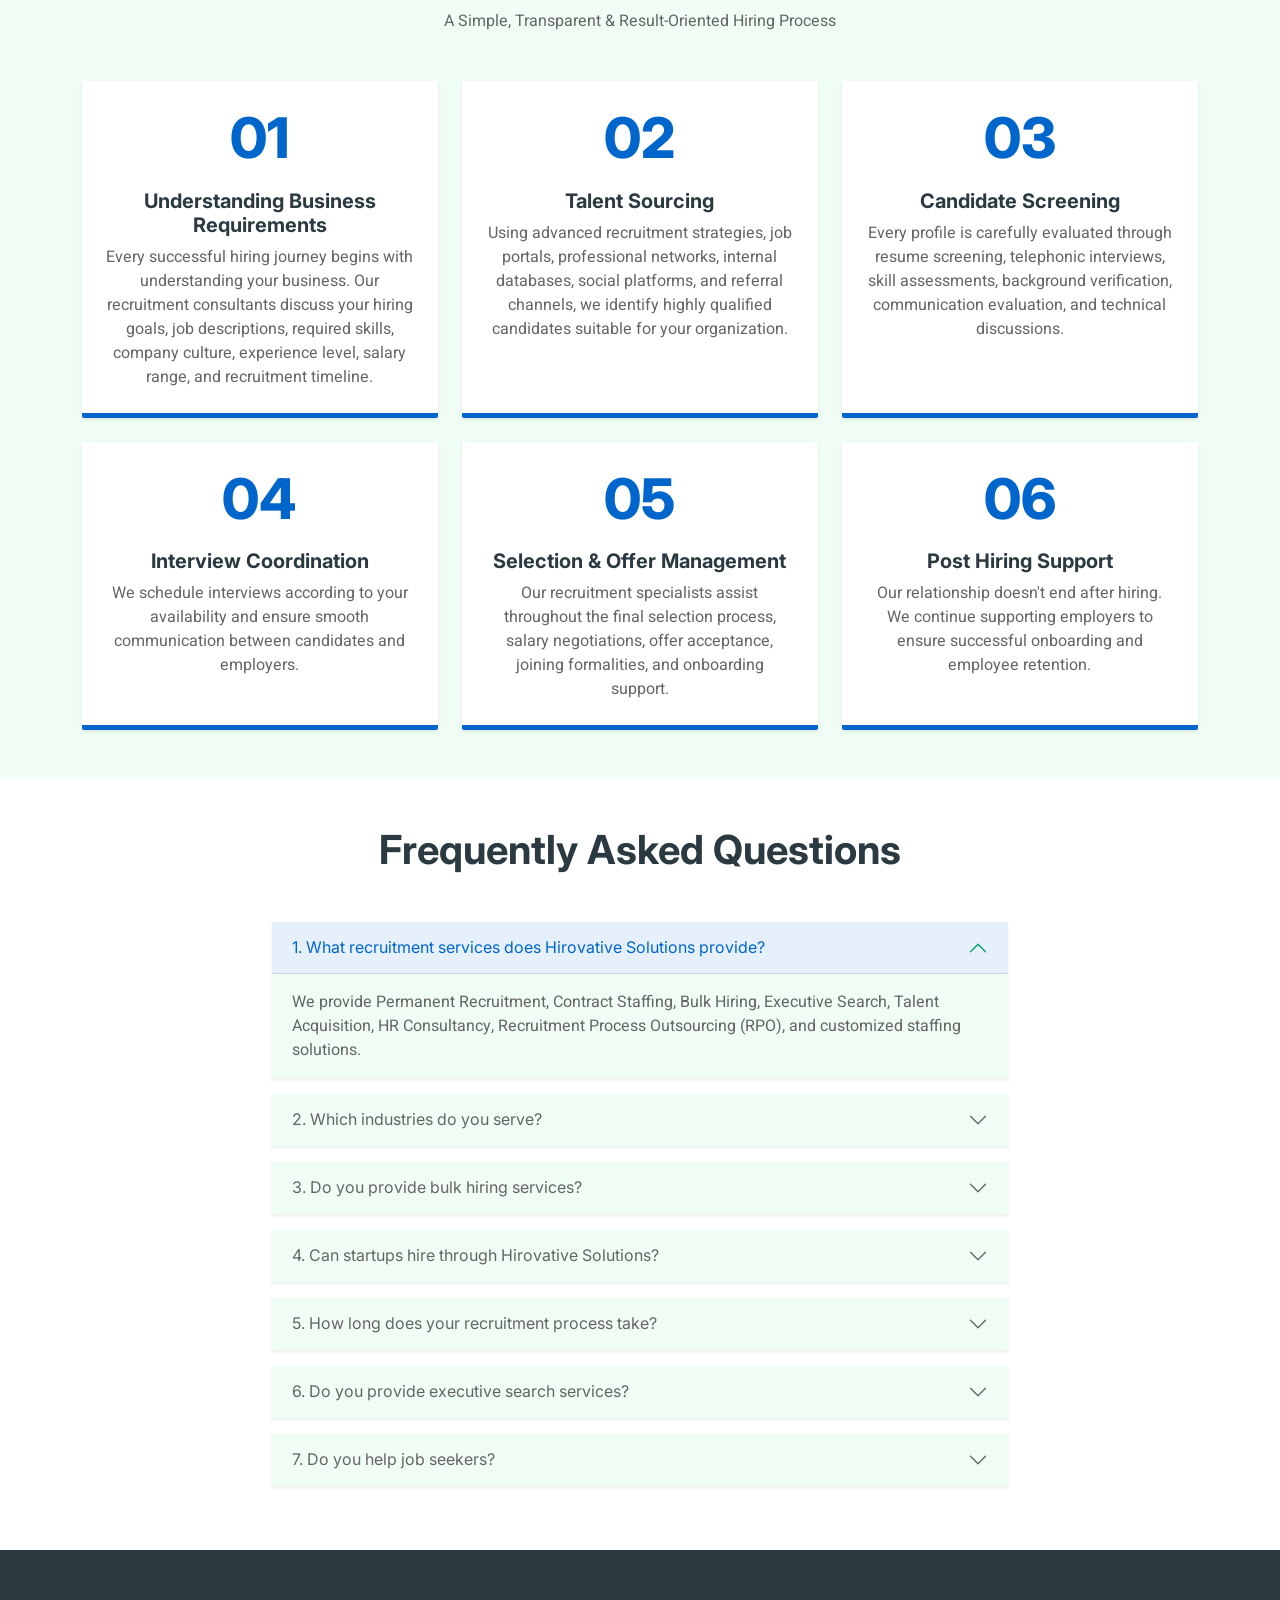
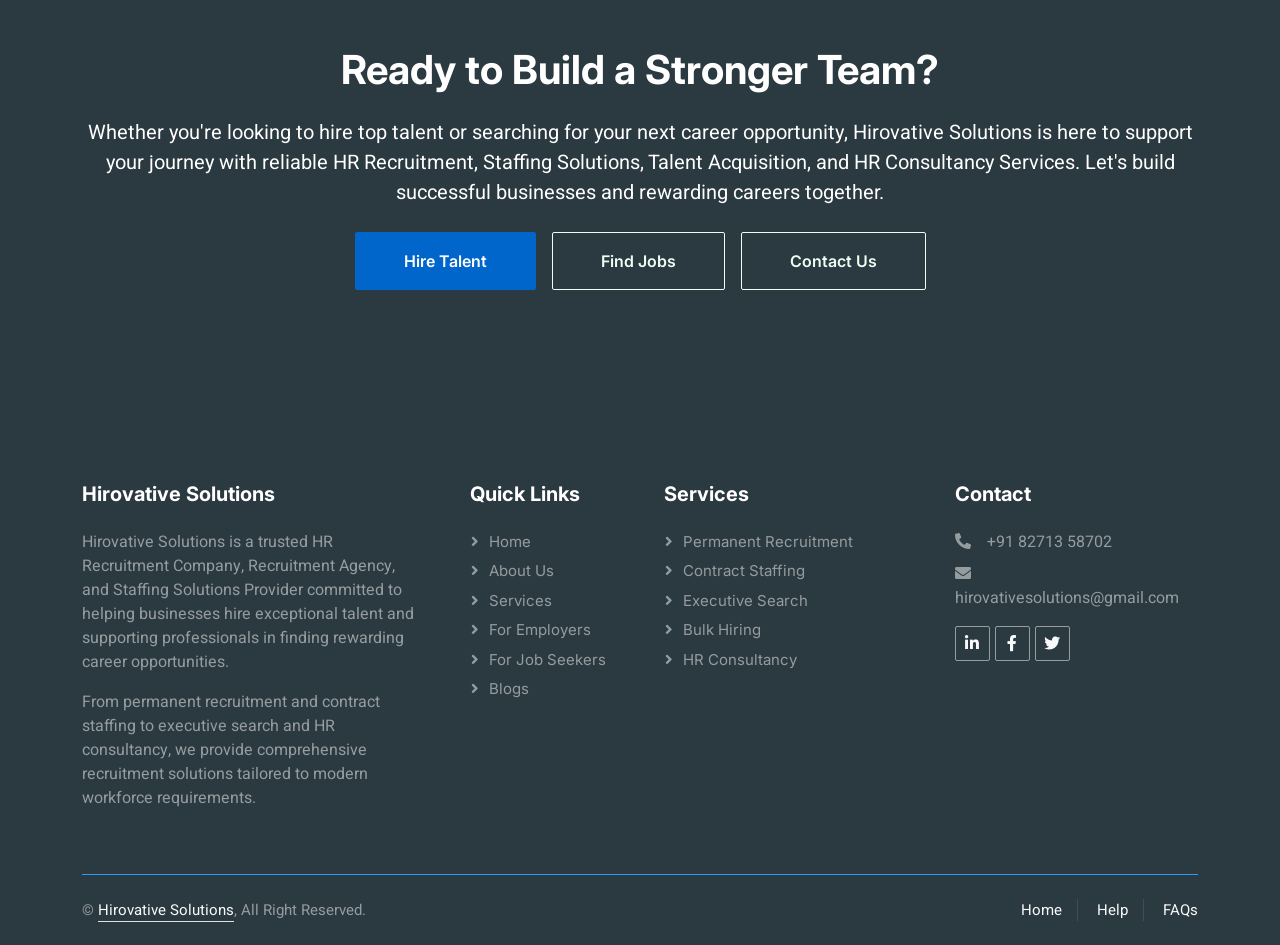
==== commit f0aa87f1: "Update fmt.Println to print 'Goodbye World'" ====
--- a/index.html
+++ b/index.html
@@ -84,26 +84,27 @@
         
         <!-- Navbar Start -->
         <nav class="navbar navbar-expand-lg bg-white navbar-light shadow sticky-top p-0">
-            <a href="index.html" class="navbar-brand d-flex align-items-center text-center py-0 px-4 px-lg-5">
-                <h1 class="m-0 text-primary">Hirovative Solutions</h1>
-            </a>
-            <button type="button" class="navbar-toggler me-4" data-bs-toggle="collapse" data-bs-target="#navbarCollapse">
-                <span class="navbar-toggler-icon"></span>
-            </button>
-            <div class="collapse navbar-collapse" id="navbarCollapse">
-                <div class="navbar-nav ms-auto p-4 p-lg-0">
-                    <a href="index.html" class="nav-item nav-link active">Home</a>
-                    <a href="about.html" class="nav-item nav-link">About Us</a>
-                    <a href="services.html" class="nav-item nav-link">Services</a>
-                    <a href="employers.html" class="nav-item nav-link">For Employers</a>
-                    <a href="job-seekers.html" class="nav-item nav-link">For Job Seekers</a>
-                    <a href="blogs.html" class="nav-item nav-link">Blogs</a>
-                </div>
-                <div class="d-none d-lg-flex align-items-center px-lg-4">
-                    <a href="contact.html" class="btn btn-primary rounded py-2 px-4">Contact Us<i class="fa fa-arrow-right ms-2"></i></a>
-                </div>
-            </div>
-        </nav>
+    <a href="index.html" class="navbar-brand d-flex align-items-center text-center py-0 px-4 px-lg-5">
+        <!-- Yahan logo image ka path daalein -->
+        <img src="logo.png" alt="Hirovative Solutions" style="height: 50px; width: auto;">
+    </a>
+    <button type="button" class="navbar-toggler me-4" data-bs-toggle="collapse" data-bs-target="#navbarCollapse">
+        <span class="navbar-toggler-icon"></span>
+    </button>
+    <div class="collapse navbar-collapse" id="navbarCollapse">
+        <div class="navbar-nav ms-auto p-4 p-lg-0">
+            <a href="index.html" class="nav-item nav-link active">Home</a>
+            <a href="about.html" class="nav-item nav-link">About Us</a>
+            <a href="services.html" class="nav-item nav-link">Services</a>
+            <a href="employers.html" class="nav-item nav-link">For Employers</a>
+            <a href="job-seekers.html" class="nav-item nav-link">For Job Seekers</a>
+            <a href="blogs.html" class="nav-item nav-link">Blogs</a>
+        </div>
+        <div class="d-none d-lg-flex align-items-center px-lg-4">
+            <a href="contact.html" class="btn btn-primary rounded py-2 px-4">Contact Us<i class="fa fa-arrow-right ms-2"></i></a>
+        </div>
+    </div>
+</nav>
         <!-- Navbar End -->
 
         <!-- Carousel Start -->
@@ -478,7 +479,7 @@
                     </div>
                     <div class="col-lg-3 col-md-6">
                         <h5 class="text-white mb-4">Contact</h5>
-                        <p class="mb-2"><i class="fa fa-phone-alt me-3"></i>8271358702</p>
+                        <p class="mb-2"><i class="fa fa-phone-alt me-3"></i>+91 82713 58702</p>
                         <p class="mb-2"><i class="fa fa-envelope me-3"></i>hirovativesolutions@gmail.com</p>
                         <div class="d-flex pt-2">
                             <a class="btn btn-outline-light btn-social" href=""><i class="fab fa-linkedin-in"></i></a>
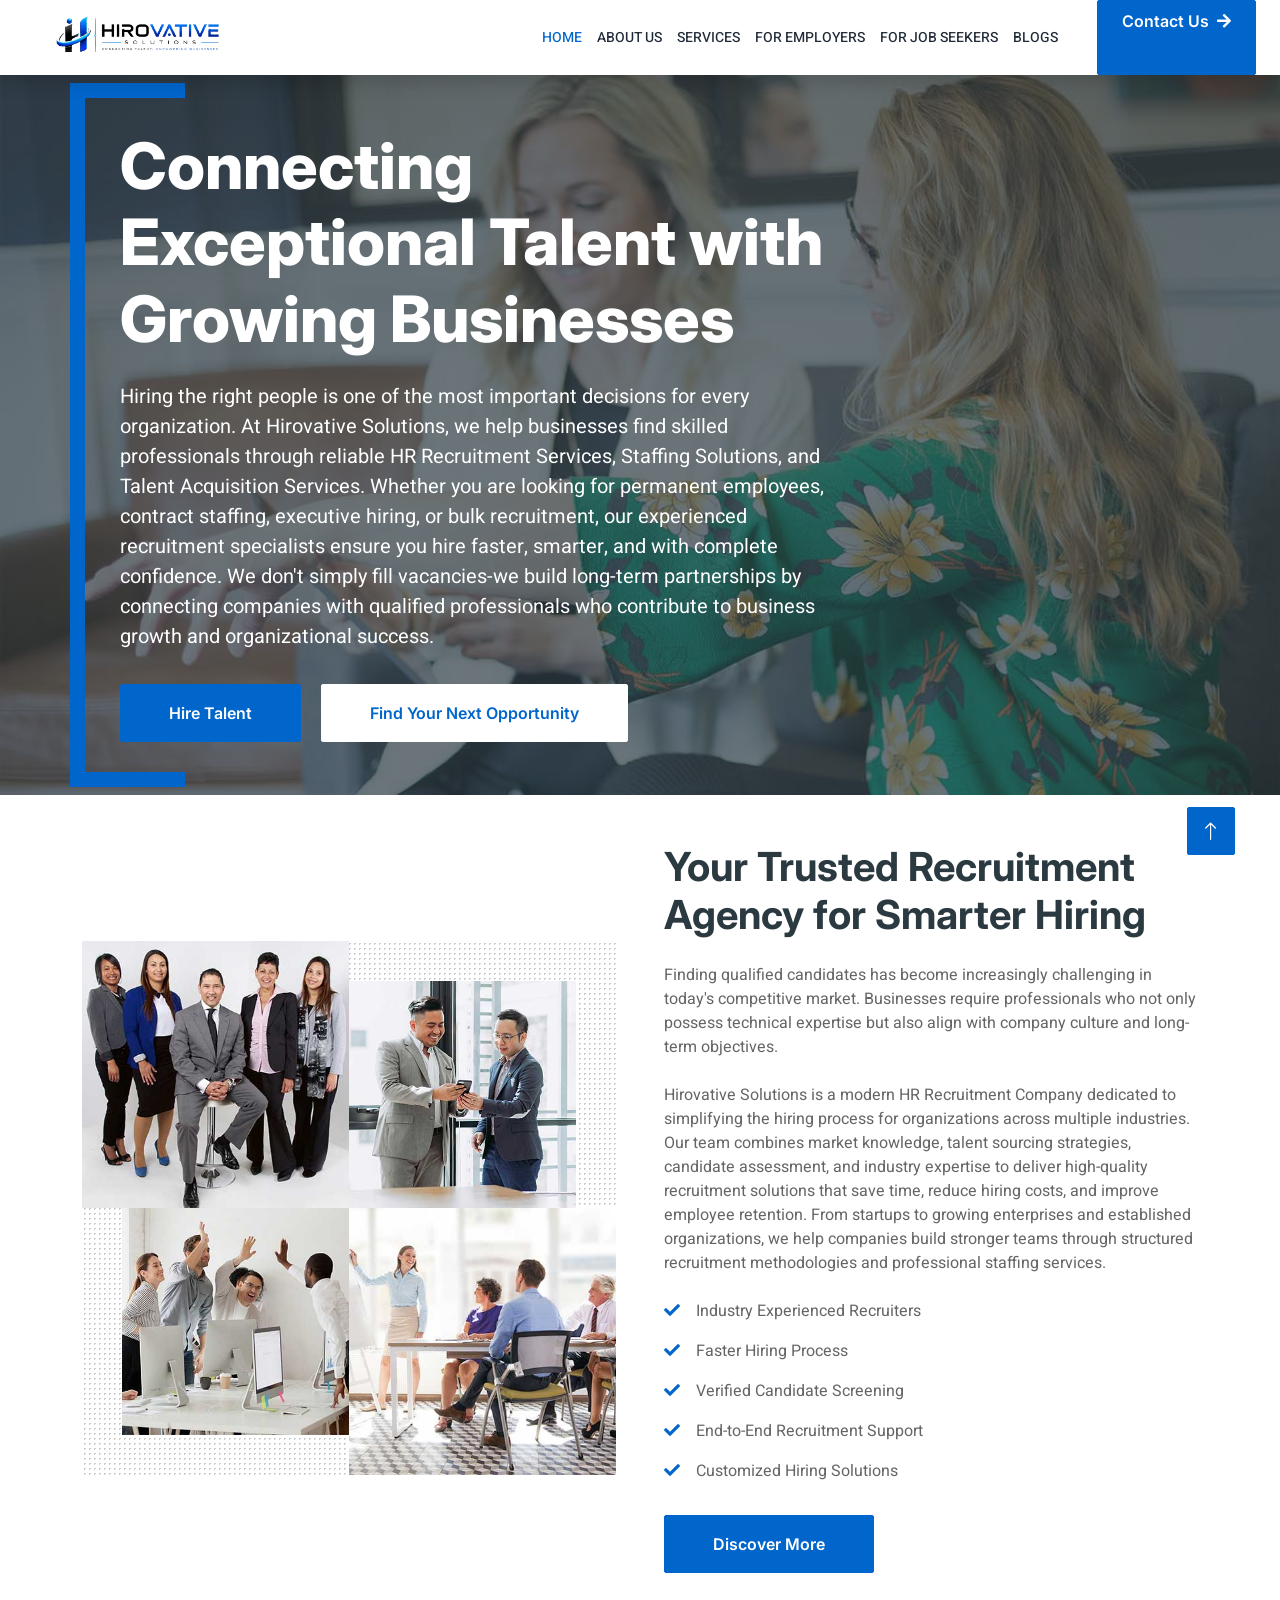
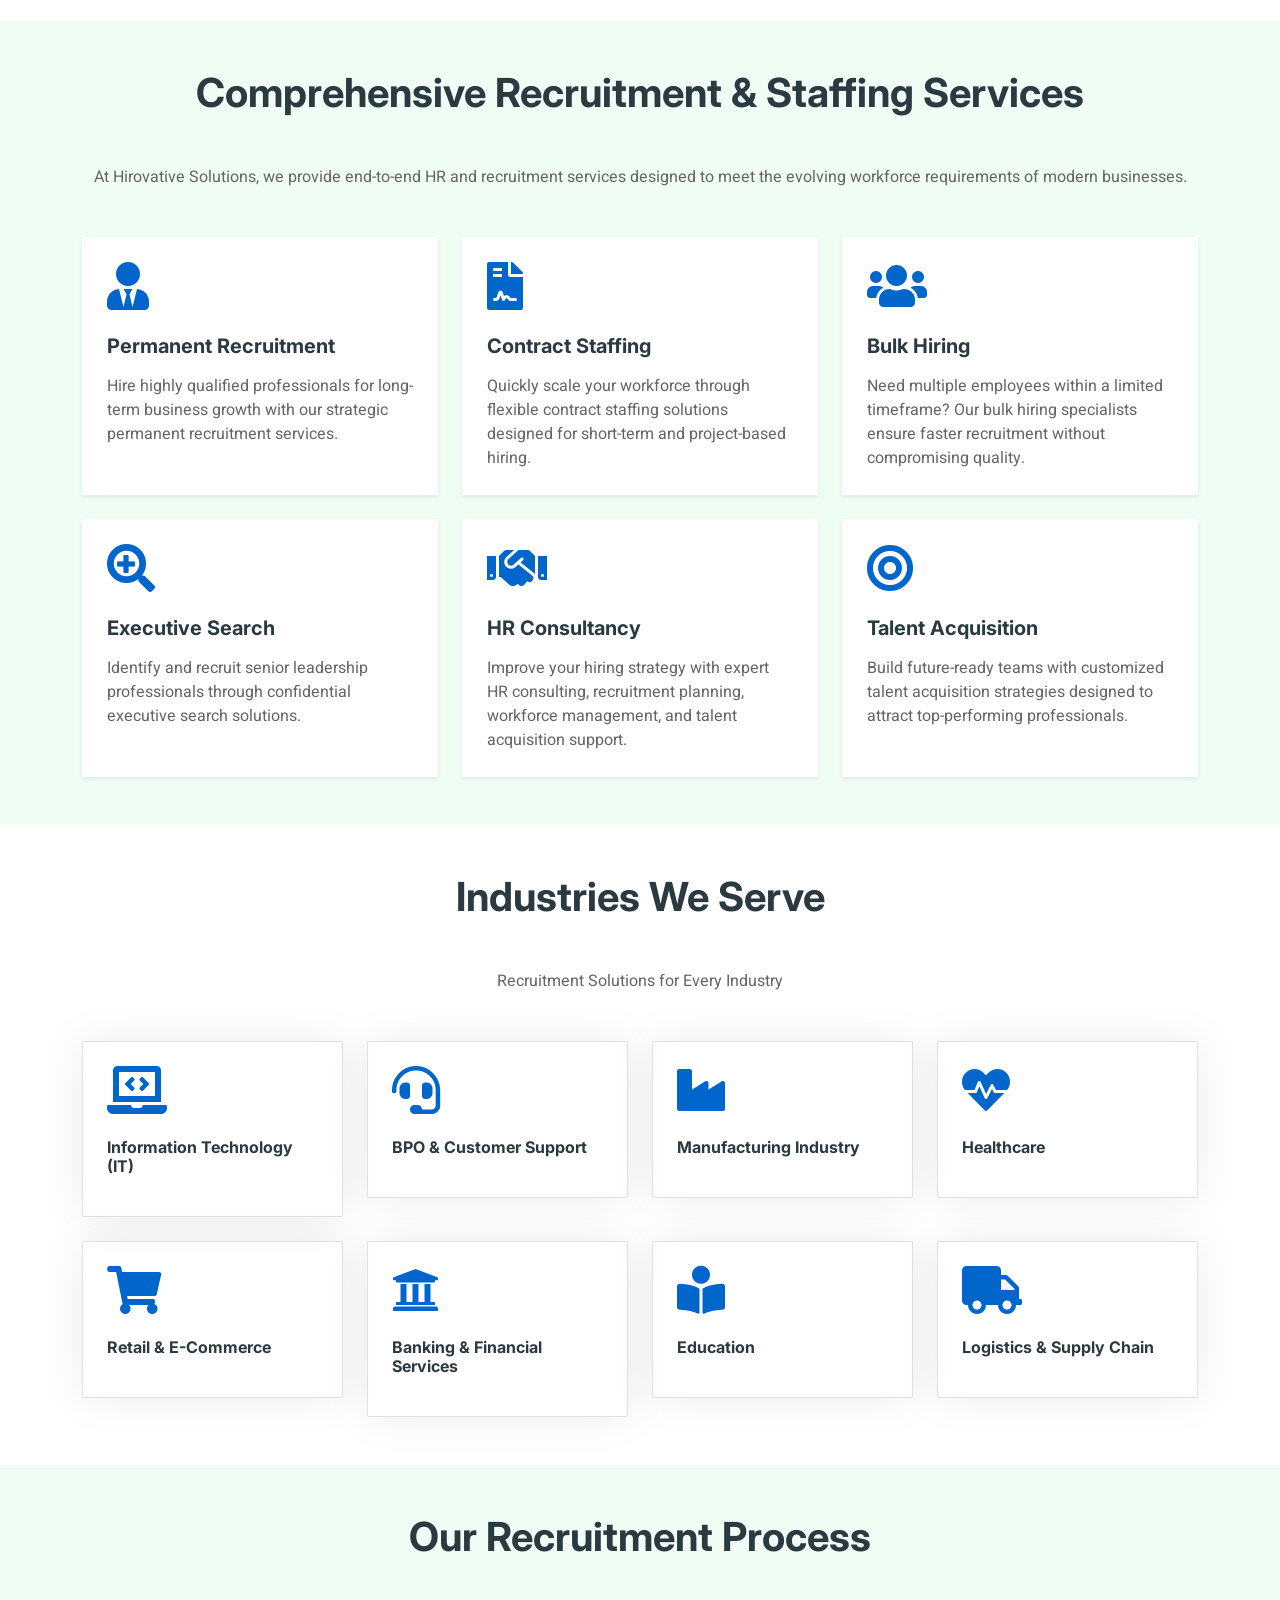
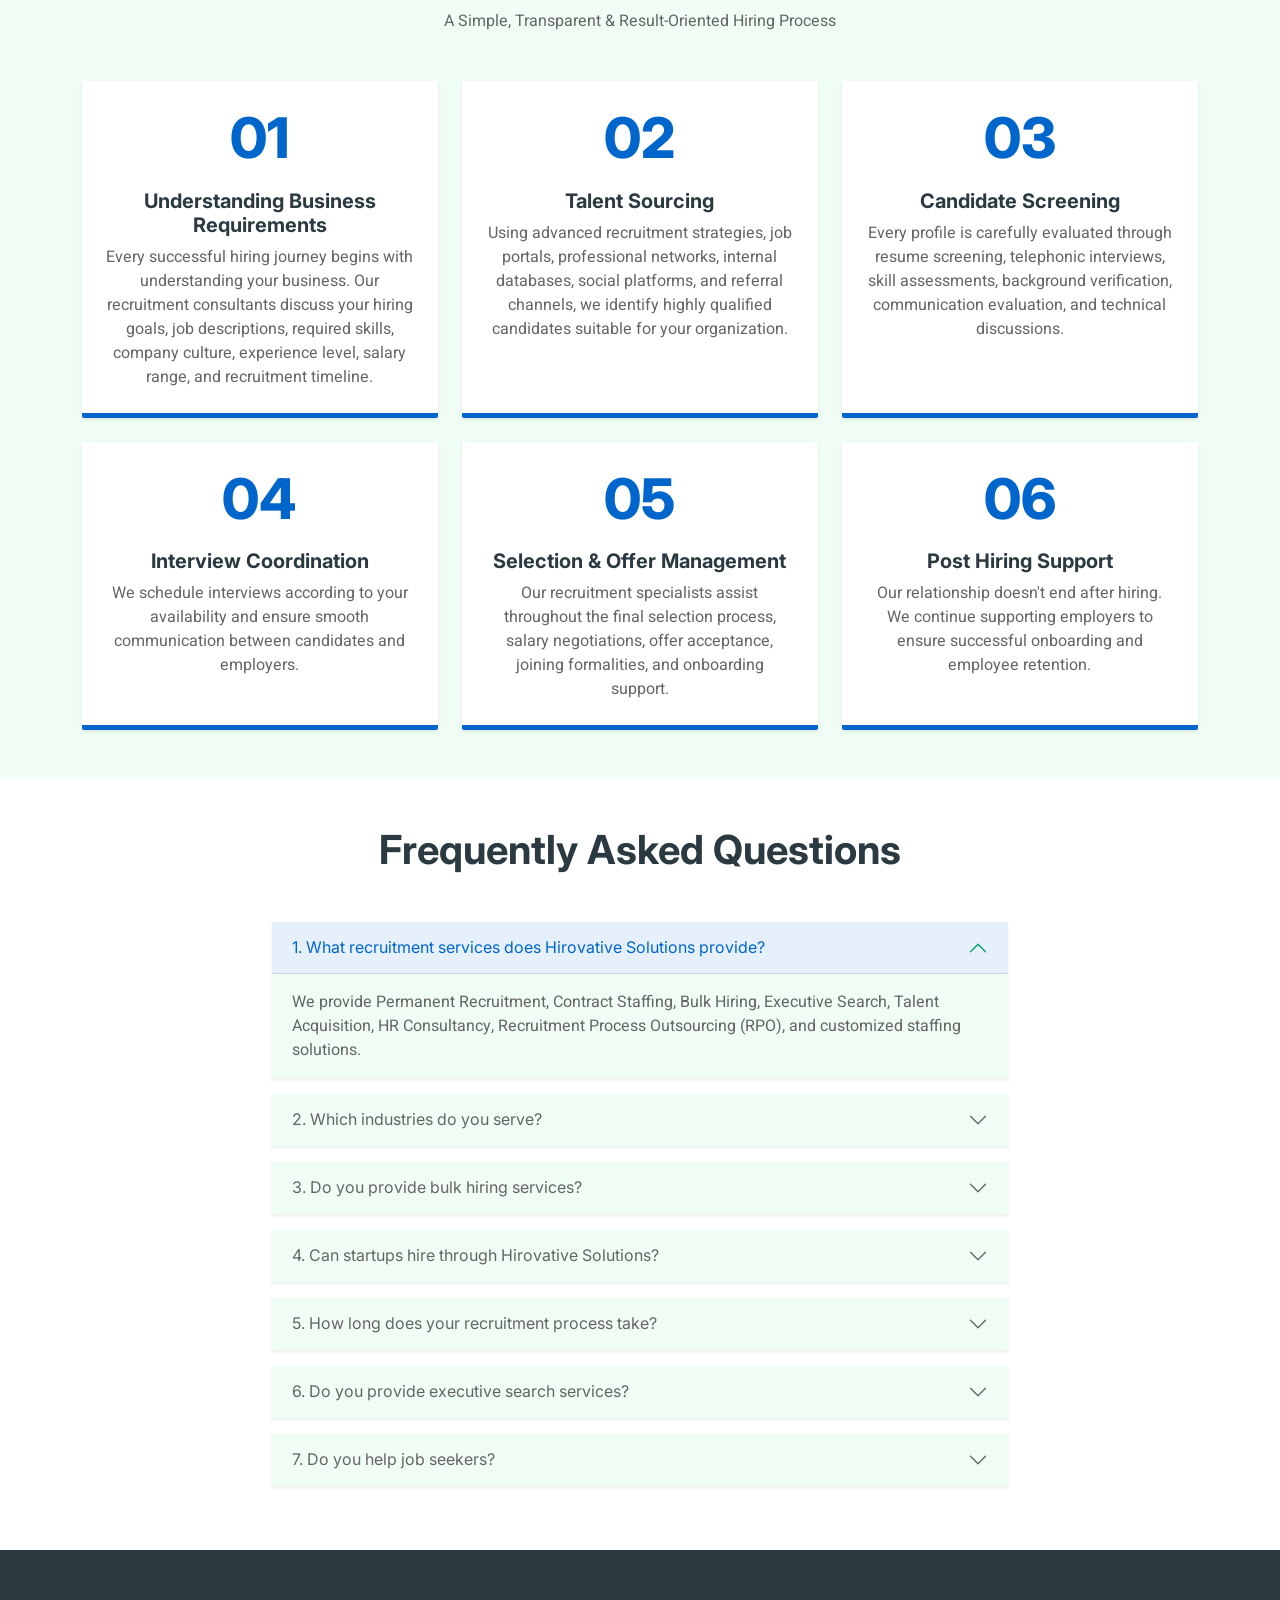
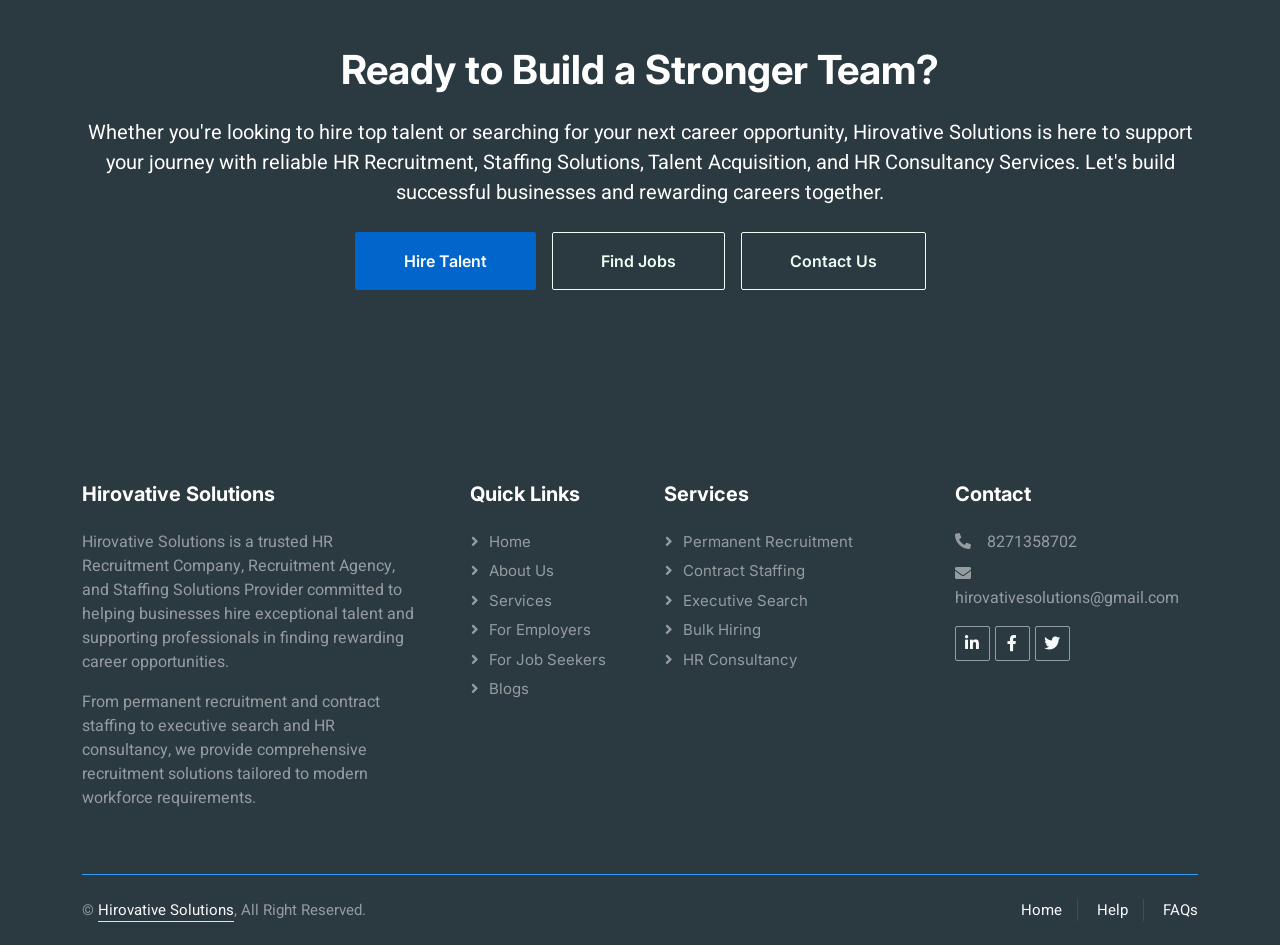
==== commit c9492525: "Update index.html" ====
--- a/index.html
+++ b/index.html
@@ -85,9 +85,9 @@
         <!-- Navbar Start -->
         <nav class="navbar navbar-expand-lg bg-white navbar-light shadow sticky-top p-0">
     <a href="index.html" class="navbar-brand d-flex align-items-center text-center py-0 px-4 px-lg-5">
-        <!-- Yahan logo image ka path daalein -->
-        <img src="logo.png" alt="Hirovative Solutions" style="height: 50px; width: auto;">
-    </a>
+    <!-- Height badha kar 70px ya 80px karke dekho -->
+    <img src="logo.png" alt="Hirovative Solutions" style="height: 100px; width: auto; max-width: 100%;">
+</a>
     <button type="button" class="navbar-toggler me-4" data-bs-toggle="collapse" data-bs-target="#navbarCollapse">
         <span class="navbar-toggler-icon"></span>
     </button>
@@ -479,7 +479,7 @@
                     </div>
                     <div class="col-lg-3 col-md-6">
                         <h5 class="text-white mb-4">Contact</h5>
-                        <p class="mb-2"><i class="fa fa-phone-alt me-3"></i>+91 82713 58702</p>
+                        <p class="mb-2"><i class="fa fa-phone-alt me-3"></i>8271358702</p>
                         <p class="mb-2"><i class="fa fa-envelope me-3"></i>hirovativesolutions@gmail.com</p>
                         <div class="d-flex pt-2">
                             <a class="btn btn-outline-light btn-social" href=""><i class="fab fa-linkedin-in"></i></a>
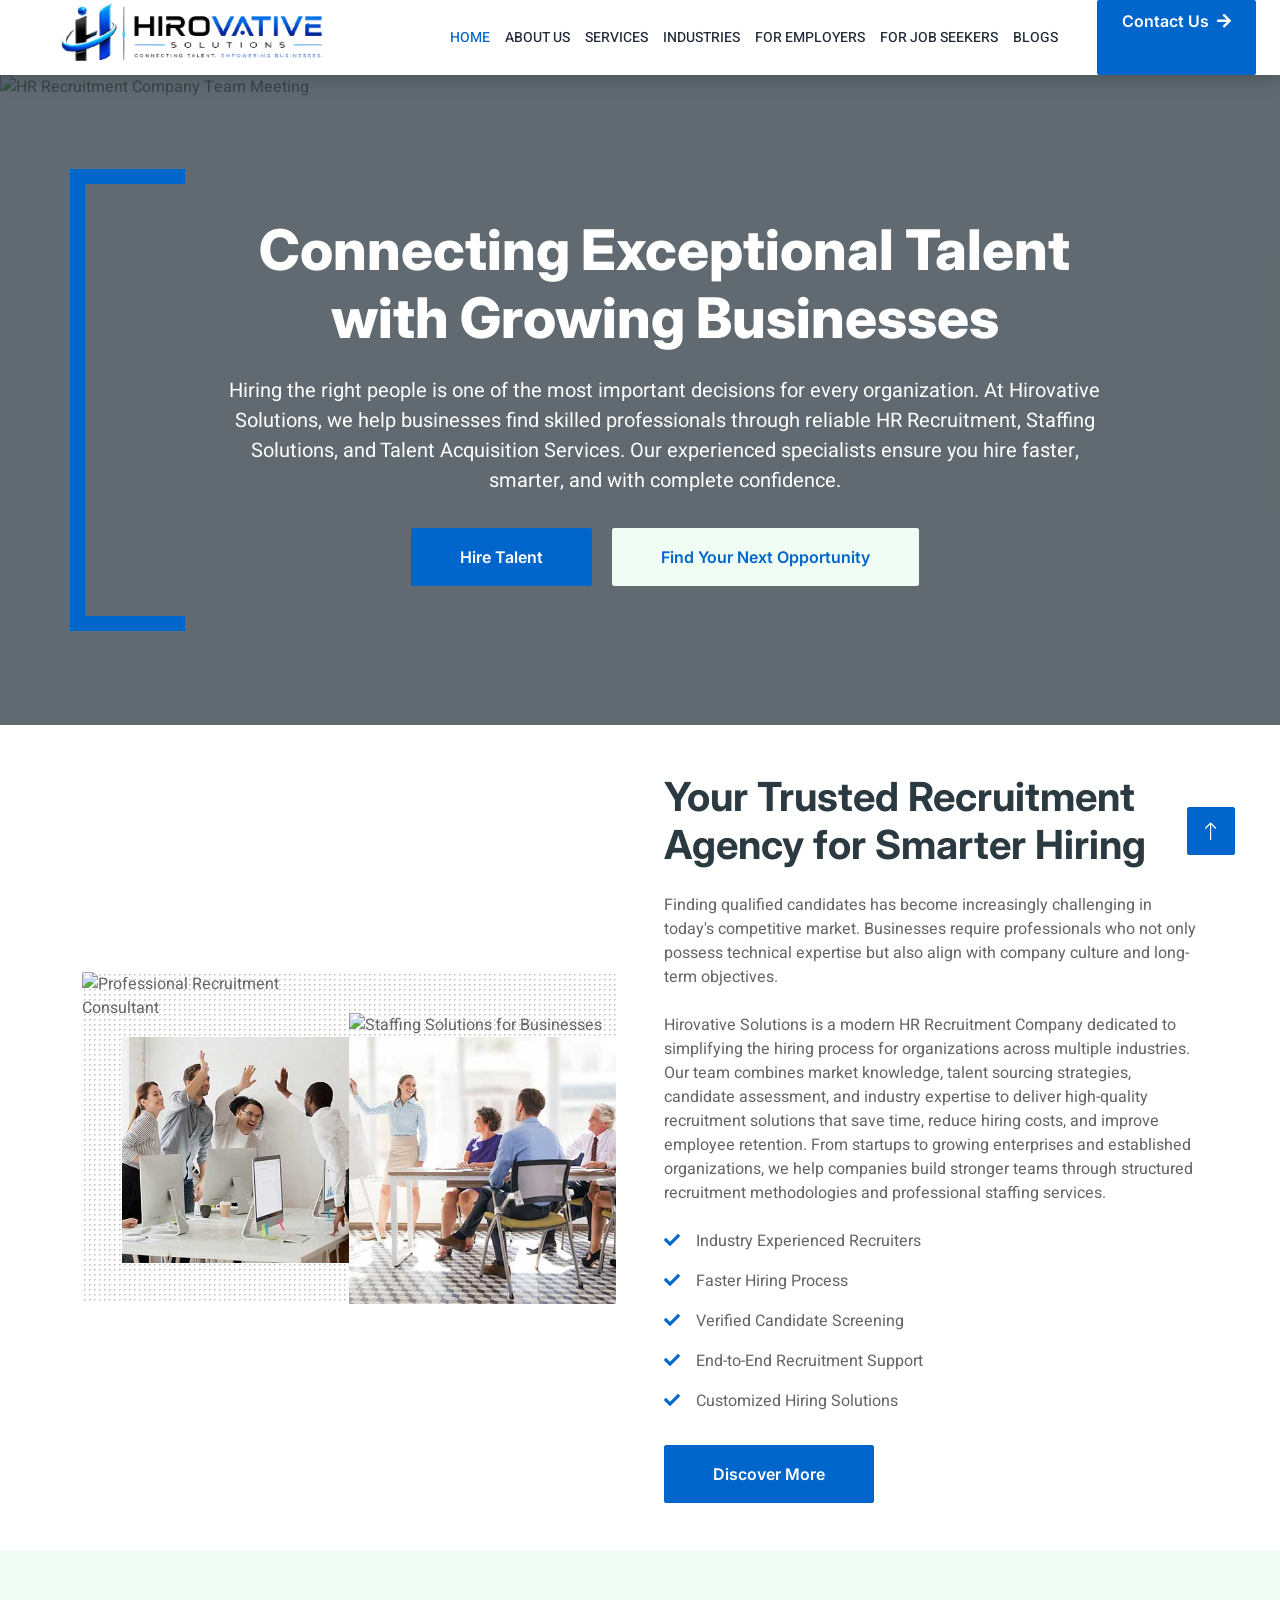
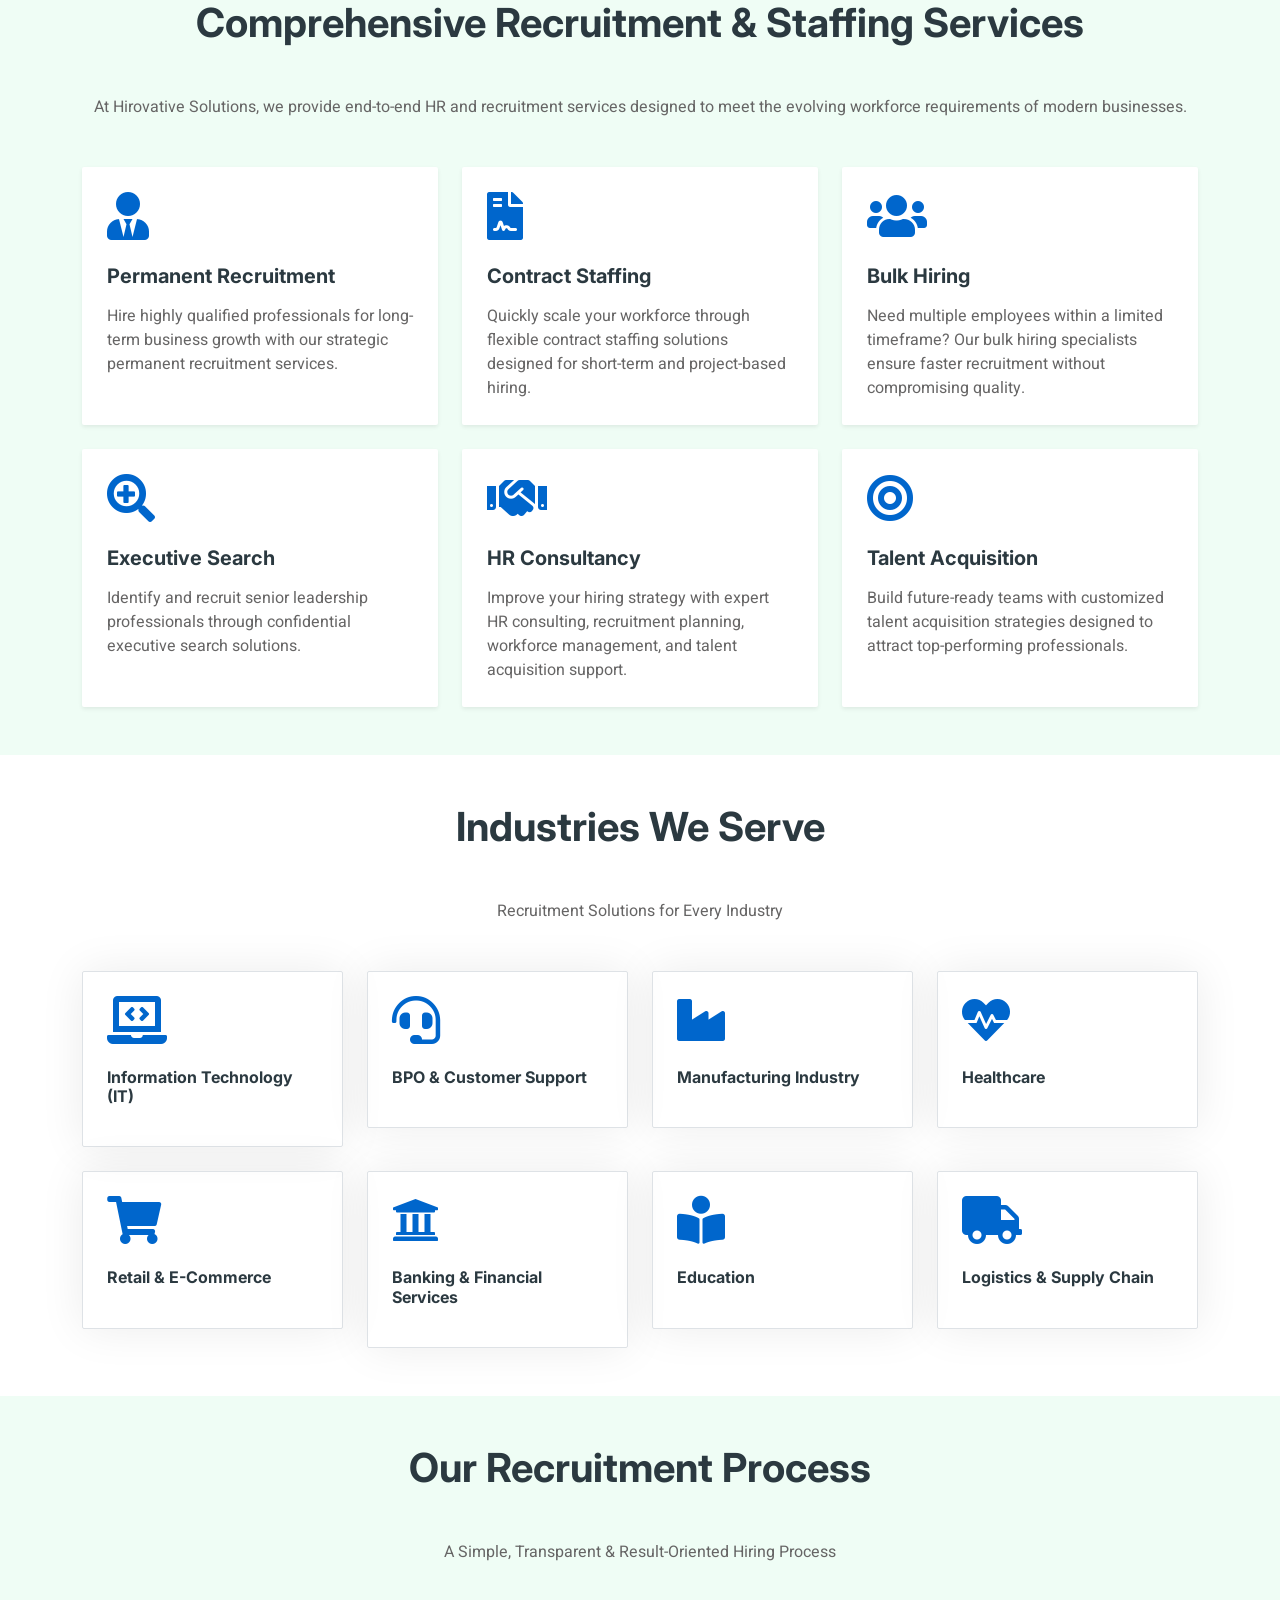
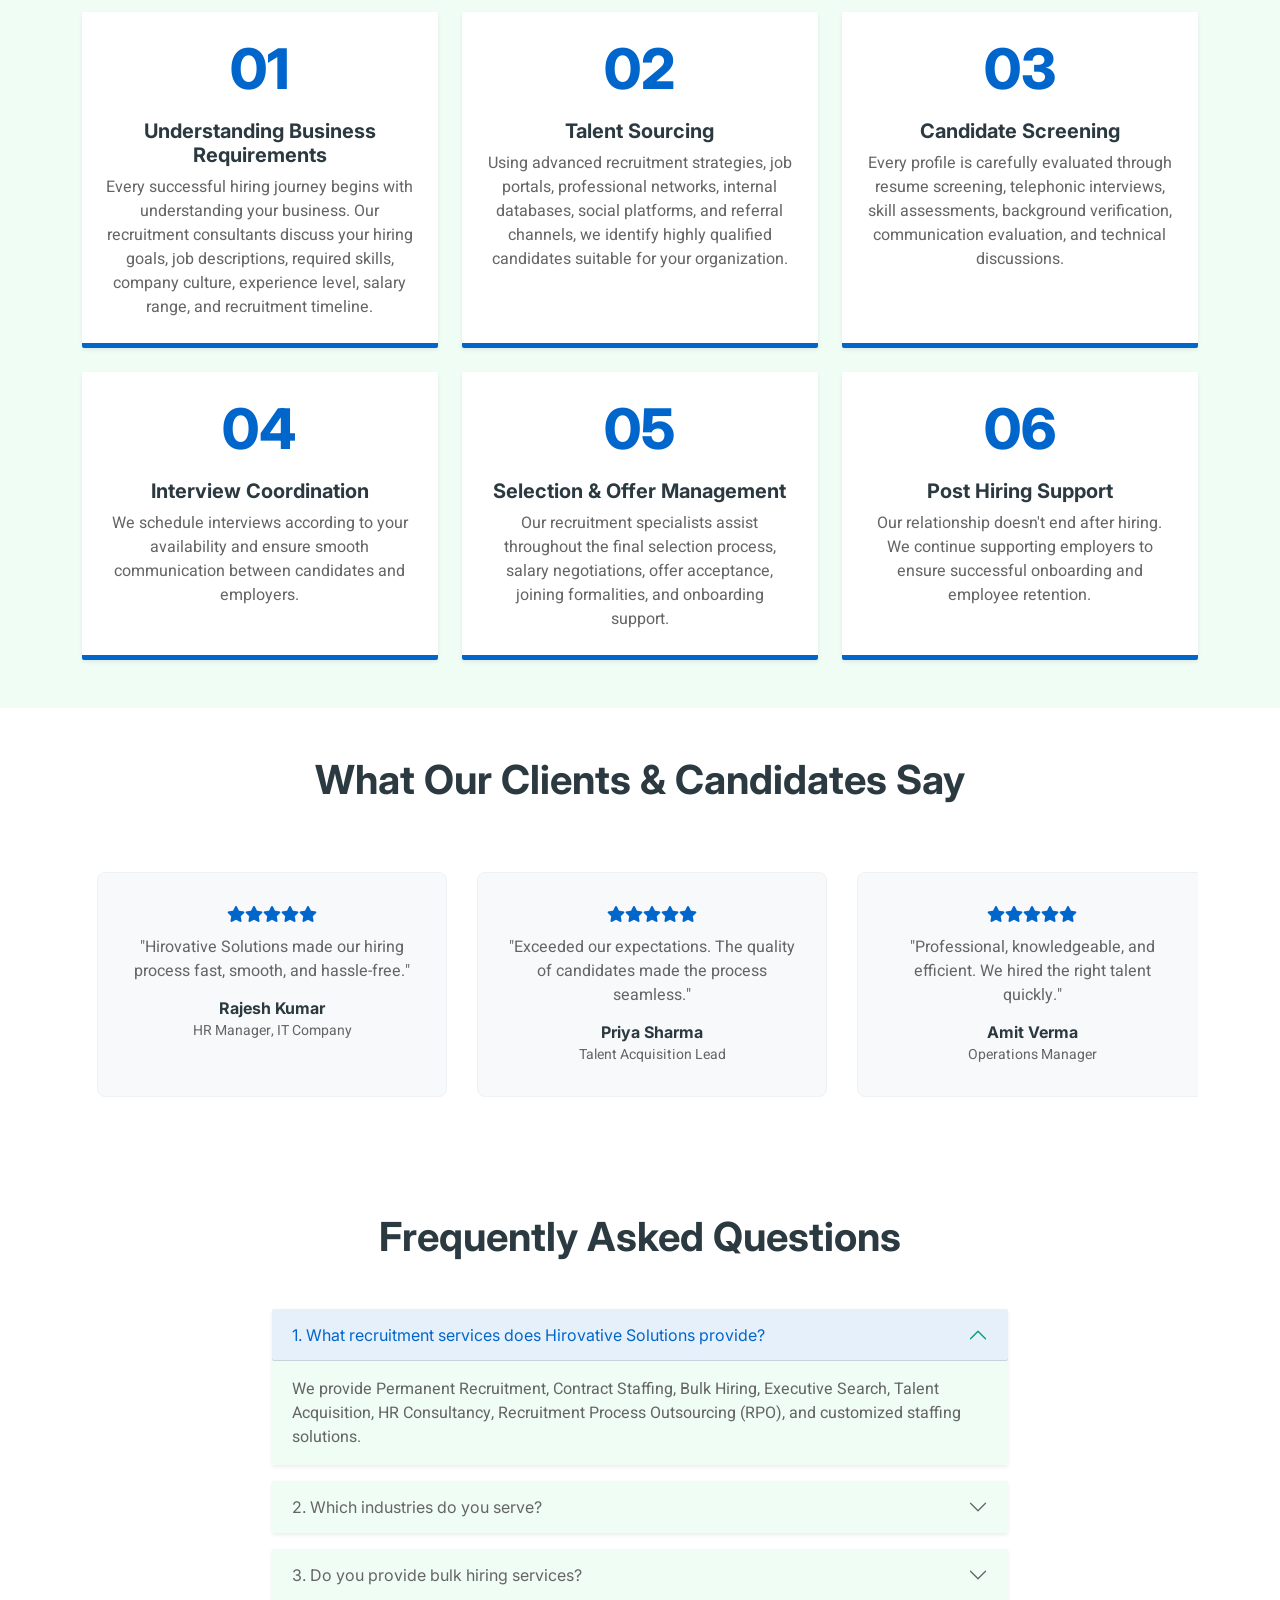
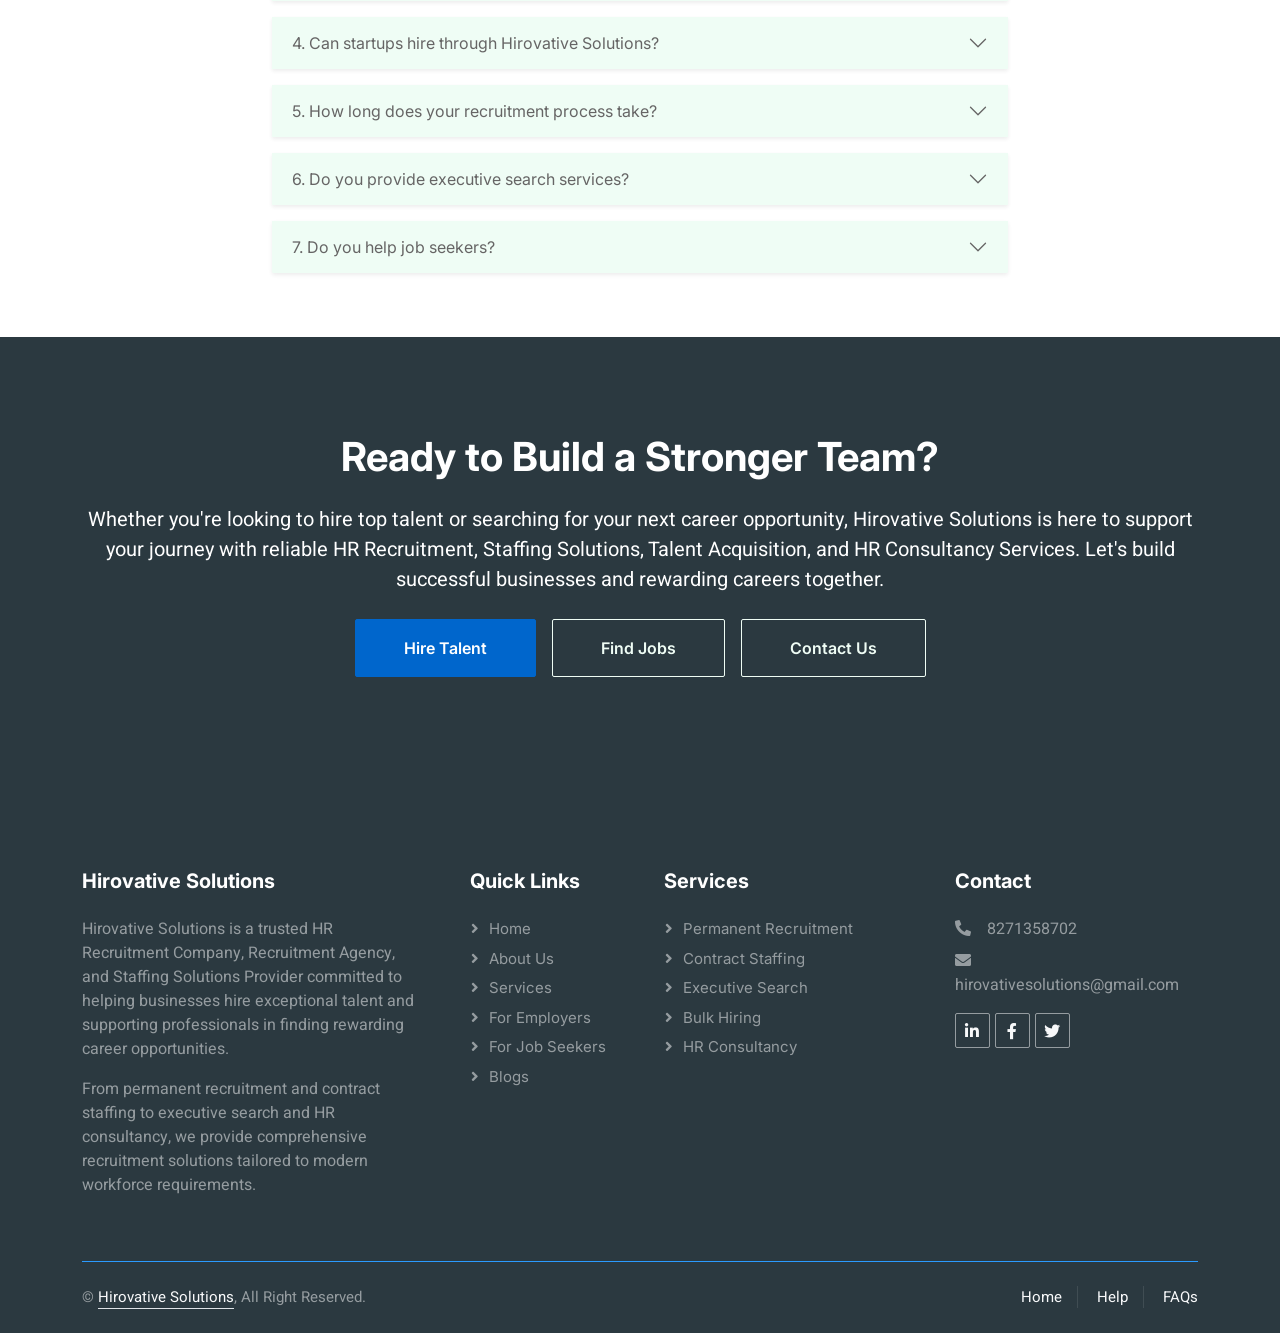
==== commit edd5ab46: "Update print statement from 'Hello' to 'Goodbye'" ====
--- a/index.html
+++ b/index.html
@@ -86,7 +86,7 @@
         <nav class="navbar navbar-expand-lg bg-white navbar-light shadow sticky-top p-0">
     <a href="index.html" class="navbar-brand d-flex align-items-center text-center py-0 px-4 px-lg-5">
     <!-- Height badha kar 70px ya 80px karke dekho -->
-    <img src="logo.png" alt="Hirovative Solutions" style="height: 100px; width: auto; max-width: 100%;">
+    <img src="logo.png" alt="Hirovative Solutions" style="height: 160px; width: auto; max-width: 100%;">
 </a>
     <button type="button" class="navbar-toggler me-4" data-bs-toggle="collapse" data-bs-target="#navbarCollapse">
         <span class="navbar-toggler-icon"></span>
@@ -96,6 +96,7 @@
             <a href="index.html" class="nav-item nav-link active">Home</a>
             <a href="about.html" class="nav-item nav-link">About Us</a>
             <a href="services.html" class="nav-item nav-link">Services</a>
+			<a href="industries.html" class="nav-item nav-link">Industries</a>
             <a href="employers.html" class="nav-item nav-link">For Employers</a>
             <a href="job-seekers.html" class="nav-item nav-link">For Job Seekers</a>
             <a href="blogs.html" class="nav-item nav-link">Blogs</a>
@@ -108,25 +109,29 @@
         <!-- Navbar End -->
 
         <!-- Carousel Start -->
-        <div class="container-fluid p-0">
-            <div class="owl-carousel header-carousel position-relative">
-                <div class="owl-carousel-item position-relative">
-                    <img class="img-fluid" src="img/carousel-1.jpg" alt="HR Recruitment Company Team Meeting">
-                    <div class="position-absolute top-0 start-0 w-100 h-100 d-flex align-items-center" style="background: rgba(43, 57, 64, .7);">
-                        <div class="container">
-                            <div class="row justify-content-start">
-                                <div class="col-10 col-lg-8">
-                                    <h1 class="display-3 text-white animated slideInDown mb-4">Connecting Exceptional Talent with Growing Businesses</h1>
-                                    <p class="fs-5 fw-medium text-white mb-4 pb-2">Hiring the right people is one of the most important decisions for every organization. At Hirovative Solutions, we help businesses find skilled professionals through reliable HR Recruitment Services, Staffing Solutions, and Talent Acquisition Services. Whether you are looking for permanent employees, contract staffing, executive hiring, or bulk recruitment, our experienced recruitment specialists ensure you hire faster, smarter, and with complete confidence. We don't simply fill vacancies-we build long-term partnerships by connecting companies with qualified professionals who contribute to business growth and organizational success.</p>
-                                    <a href="employers.html" class="btn btn-primary py-md-3 px-md-5 me-3 animated slideInLeft">Hire Talent</a>
-                                    <a href="job-seekers.html" class="btn btn-secondary py-md-3 px-md-5 animated slideInRight" style="background-color: #fff; color: #0066CC; border-color: #fff;">Find Your Next Opportunity</a>
-                                </div>
-                            </div>
-                        </div>
-                    </div>
-                </div>
-            </div>
-        </div>
+       <div class="container-fluid p-0">
+    <div class="owl-carousel header-carousel position-relative">
+        <div class="owl-carousel-item position-relative">
+            <!-- Height aur object-fit set hai -->
+            <img class="w-100" src="https://i.pinimg.com/736x/2e/41/8a/2e418a2c6a935d70d4acf617cba909ba.jpg" alt="HR Recruitment Company Team Meeting" style="object-fit: cover; height: 90vh; min-height: 650px;">
+            <div class="position-absolute top-0 start-0 w-100 h-100 d-flex align-items-center" style="background: rgba(43, 57, 64, .75);">
+                <!-- pt-5 joda hai taaki navbar ke neeche se shuru ho -->
+                <div class="container pt-5">
+                    <!-- Text ko center me lane ke liye text-center aur justify-content-center -->
+                    <div class="row justify-content-center text-center">
+                        <div class="col-12 col-lg-10">
+                            <h1 class="display-4 text-white animated slideInDown mb-4">Connecting Exceptional Talent with Growing Businesses</h1>
+                            <p class="fs-5 fw-medium text-white mb-4 pb-2">Hiring the right people is one of the most important decisions for every organization. At Hirovative Solutions, we help businesses find skilled professionals through reliable HR Recruitment, Staffing Solutions, and Talent Acquisition Services. Our experienced specialists ensure you hire faster, smarter, and with complete confidence.</p>
+                            
+                            <a href="employers.html" class="btn btn-primary py-md-3 px-md-5 me-3 animated slideInLeft">Hire Talent</a>
+                            <a href="job-seekers.html" class="btn btn-light py-md-3 px-md-5 animated slideInRight" style="color: #0066CC;">Find Your Next Opportunity</a>
+                        </div>
+                    </div>
+                </div>
+            </div>
+        </div>
+    </div>
+</div>
         <!-- Carousel End -->
 
         <!-- About Start -->
@@ -136,10 +141,10 @@
                     <div class="col-lg-6 wow fadeIn" data-wow-delay="0.1s">
                         <div class="row g-0 about-bg rounded overflow-hidden">
                             <div class="col-6 text-start">
-                                <img class="img-fluid w-100" src="img/about-1.jpg" alt="Professional Recruitment Consultant">
+                                <img class="img-fluid w-100" src="https://i.pinimg.com/736x/cf/b0/9a/cfb09a0b91b994480fb2f99c39a9a783.jpg" alt="Professional Recruitment Consultant">
                             </div>
                             <div class="col-6 text-start">
-                                <img class="img-fluid" src="img/about-2.jpg" style="width: 85%; margin-top: 15%;" alt="Staffing Solutions for Businesses">
+                                <img class="img-fluid" src="https://i.pinimg.com/736x/d3/e9/2b/d3e92b5b5eef930069d621afc4e4ae78.jpg" style="width: 85%; margin-top: 15%;" alt="Staffing Solutions for Businesses">
                             </div>
                             <div class="col-6 text-end">
                                 <img class="img-fluid" src="img/about-3.jpg" style="width: 85%;" alt="Talent Acquisition Services">
@@ -330,7 +335,79 @@
             </div>
         </div>
         <!-- Process End -->
-
+<!-- CSS (Ise Page ke <head> tag ke andar <style> mein daalein) -->
+<style>
+    .marquee-container {
+        width: 100%;
+        overflow: hidden;
+        padding: 20px 0;
+    }
+    .marquee-inner {
+        display: flex;
+        width: max-content;
+        animation: scroll 25s linear infinite;
+    }
+    @keyframes scroll {
+        0% { transform: translateX(0); }
+        100% { transform: translateX(-50%); }
+    }
+    .testimonial-card {
+        width: 350px;
+        margin: 0 15px;
+        background: #f8f9fa;
+        padding: 30px;
+        border-radius: 8px;
+        border: 1px solid #eef2f5;
+        text-align: center;
+        flex-shrink: 0;
+    }
+</style>
+
+<!-- HTML (Ise jahan Testimonial dikhana hai wahan daalein) -->
+<div class="container-xxl py-5">
+    <div class="container">
+        <h1 class="text-center mb-5">What Our Clients & Candidates Say</h1>
+        <div class="marquee-container">
+            <div class="marquee-inner">
+                <!-- Testimonial 1 -->
+                <div class="testimonial-card">
+                    <div class="text-primary mb-2"><i class="fa fa-star"></i><i class="fa fa-star"></i><i class="fa fa-star"></i><i class="fa fa-star"></i><i class="fa fa-star"></i></div>
+                    <p class="mb-3">"Hirovative Solutions made our hiring process fast, smooth, and hassle-free."</p>
+                    <h6 class="mb-0">Rajesh Kumar</h6>
+                    <small>HR Manager, IT Company</small>
+                </div>
+                <!-- Testimonial 2 -->
+                <div class="testimonial-card">
+                    <div class="text-primary mb-2"><i class="fa fa-star"></i><i class="fa fa-star"></i><i class="fa fa-star"></i><i class="fa fa-star"></i><i class="fa fa-star"></i></div>
+                    <p class="mb-3">"Exceeded our expectations. The quality of candidates made the process seamless."</p>
+                    <h6 class="mb-0">Priya Sharma</h6>
+                    <small>Talent Acquisition Lead</small>
+                </div>
+                <!-- Testimonial 3 -->
+                <div class="testimonial-card">
+                    <div class="text-primary mb-2"><i class="fa fa-star"></i><i class="fa fa-star"></i><i class="fa fa-star"></i><i class="fa fa-star"></i><i class="fa fa-star"></i></div>
+                    <p class="mb-3">"Professional, knowledgeable, and efficient. We hired the right talent quickly."</p>
+                    <h6 class="mb-0">Amit Verma</h6>
+                    <small>Operations Manager</small>
+                </div>
+                <!-- Testimonial 4 -->
+                <div class="testimonial-card">
+                    <div class="text-primary mb-2"><i class="fa fa-star"></i><i class="fa fa-star"></i><i class="fa fa-star"></i><i class="fa fa-star"></i><i class="fa fa-star"></i></div>
+                    <p class="mb-3">"Excellent recruitment partner! Everything was handled professionally."</p>
+                    <h6 class="mb-0">Neha Singh</h6>
+                    <small>HR Business Partner</small>
+                </div>
+                <!-- Duplicate for seamless loop -->
+                <div class="testimonial-card">
+                    <div class="text-primary mb-2"><i class="fa fa-star"></i><i class="fa fa-star"></i><i class="fa fa-star"></i><i class="fa fa-star"></i><i class="fa fa-star"></i></div>
+                    <p class="mb-3">"Hirovative Solutions provided skilled professionals who matched our requirements."</p>
+                    <h6 class="mb-0">Sandeep Mishra</h6>
+                    <small>Managing Director</small>
+                </div>
+            </div>
+        </div>
+    </div>
+</div>
         <!-- FAQ Start -->
         <div class="container-xxl py-5">
             <div class="container">
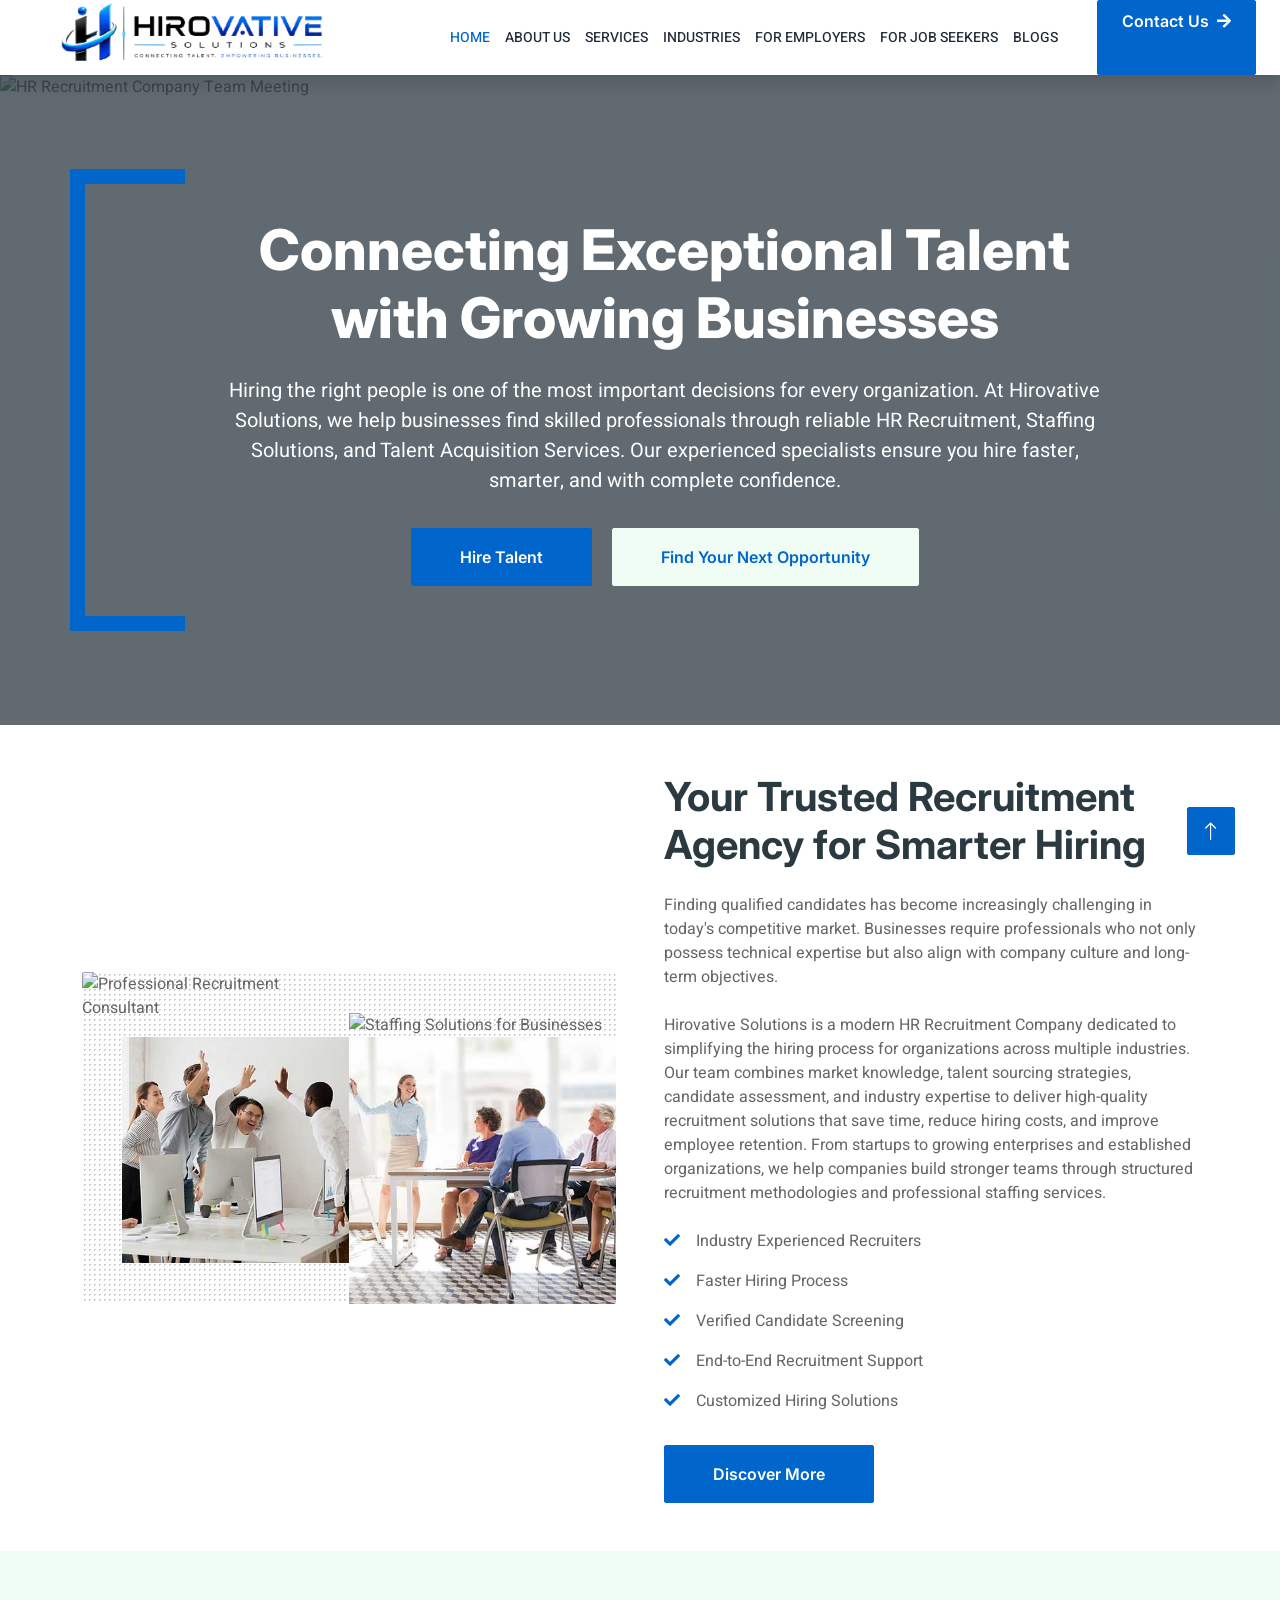
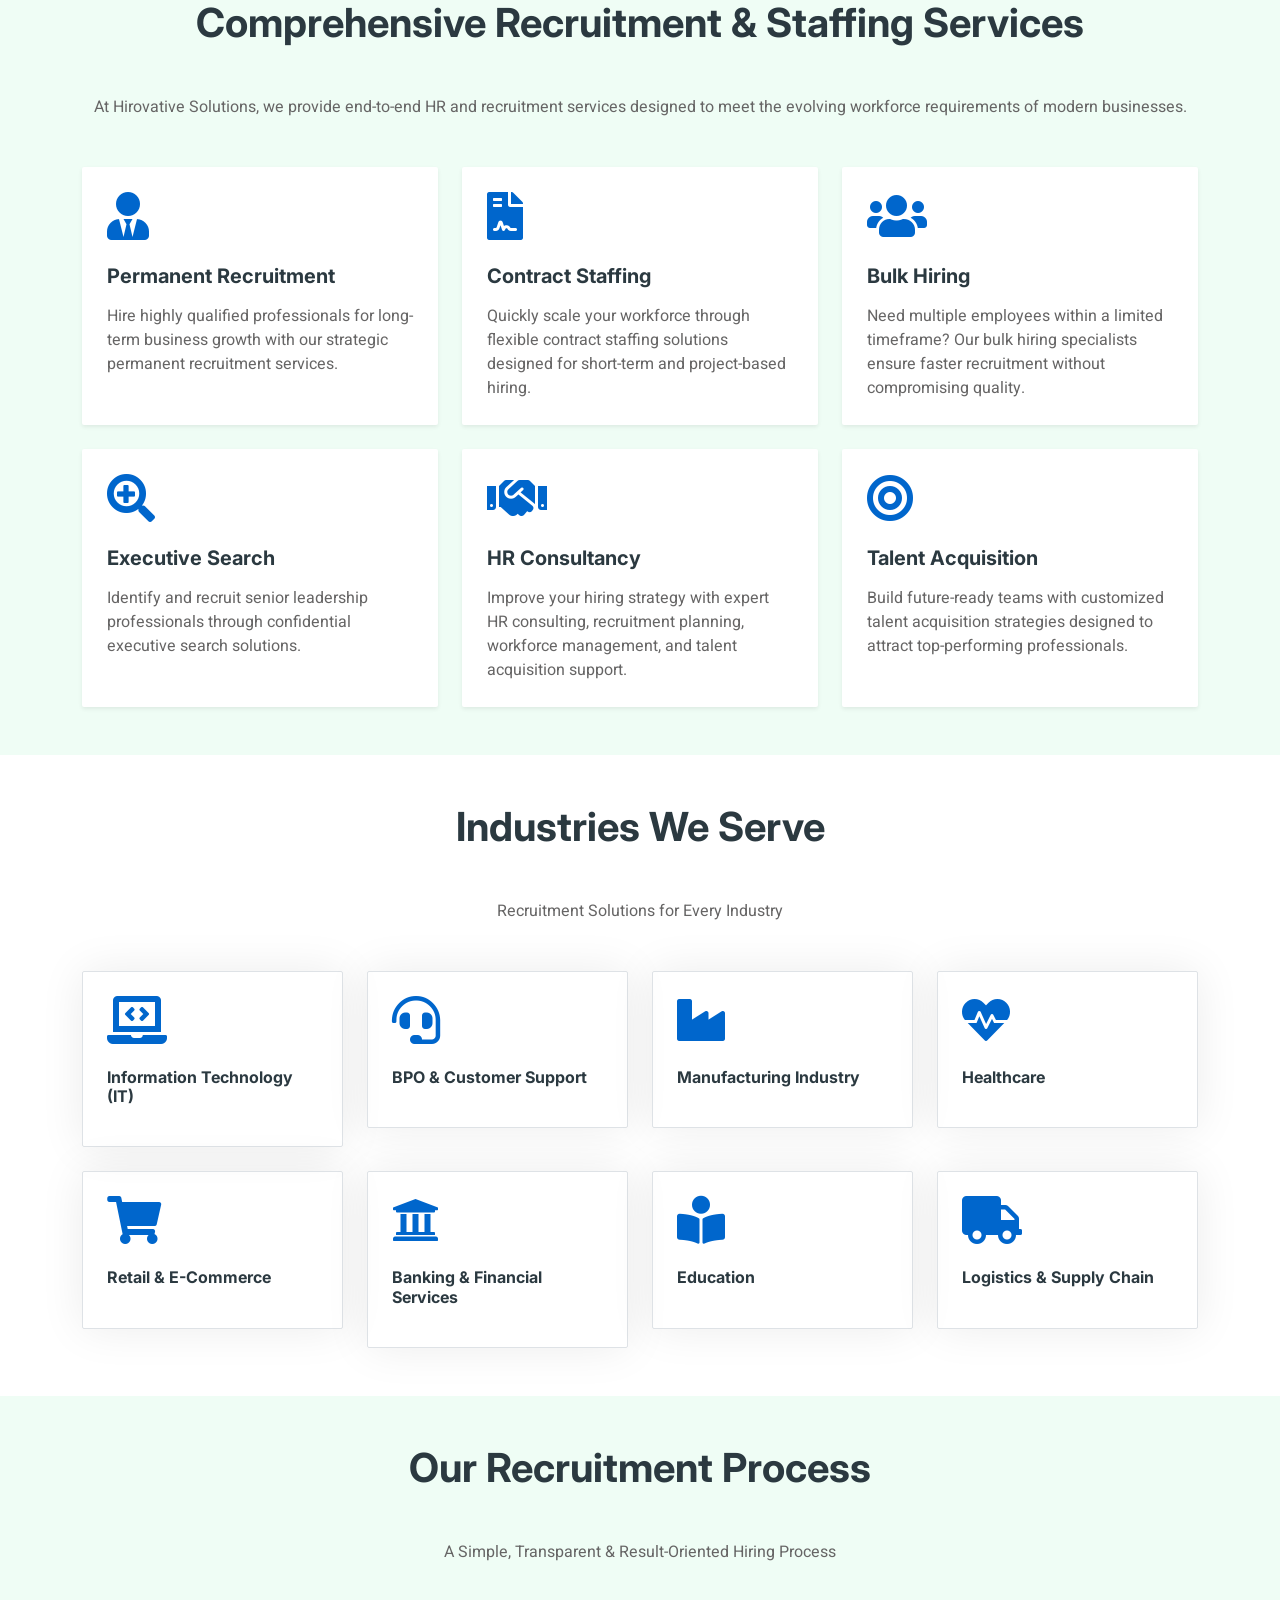
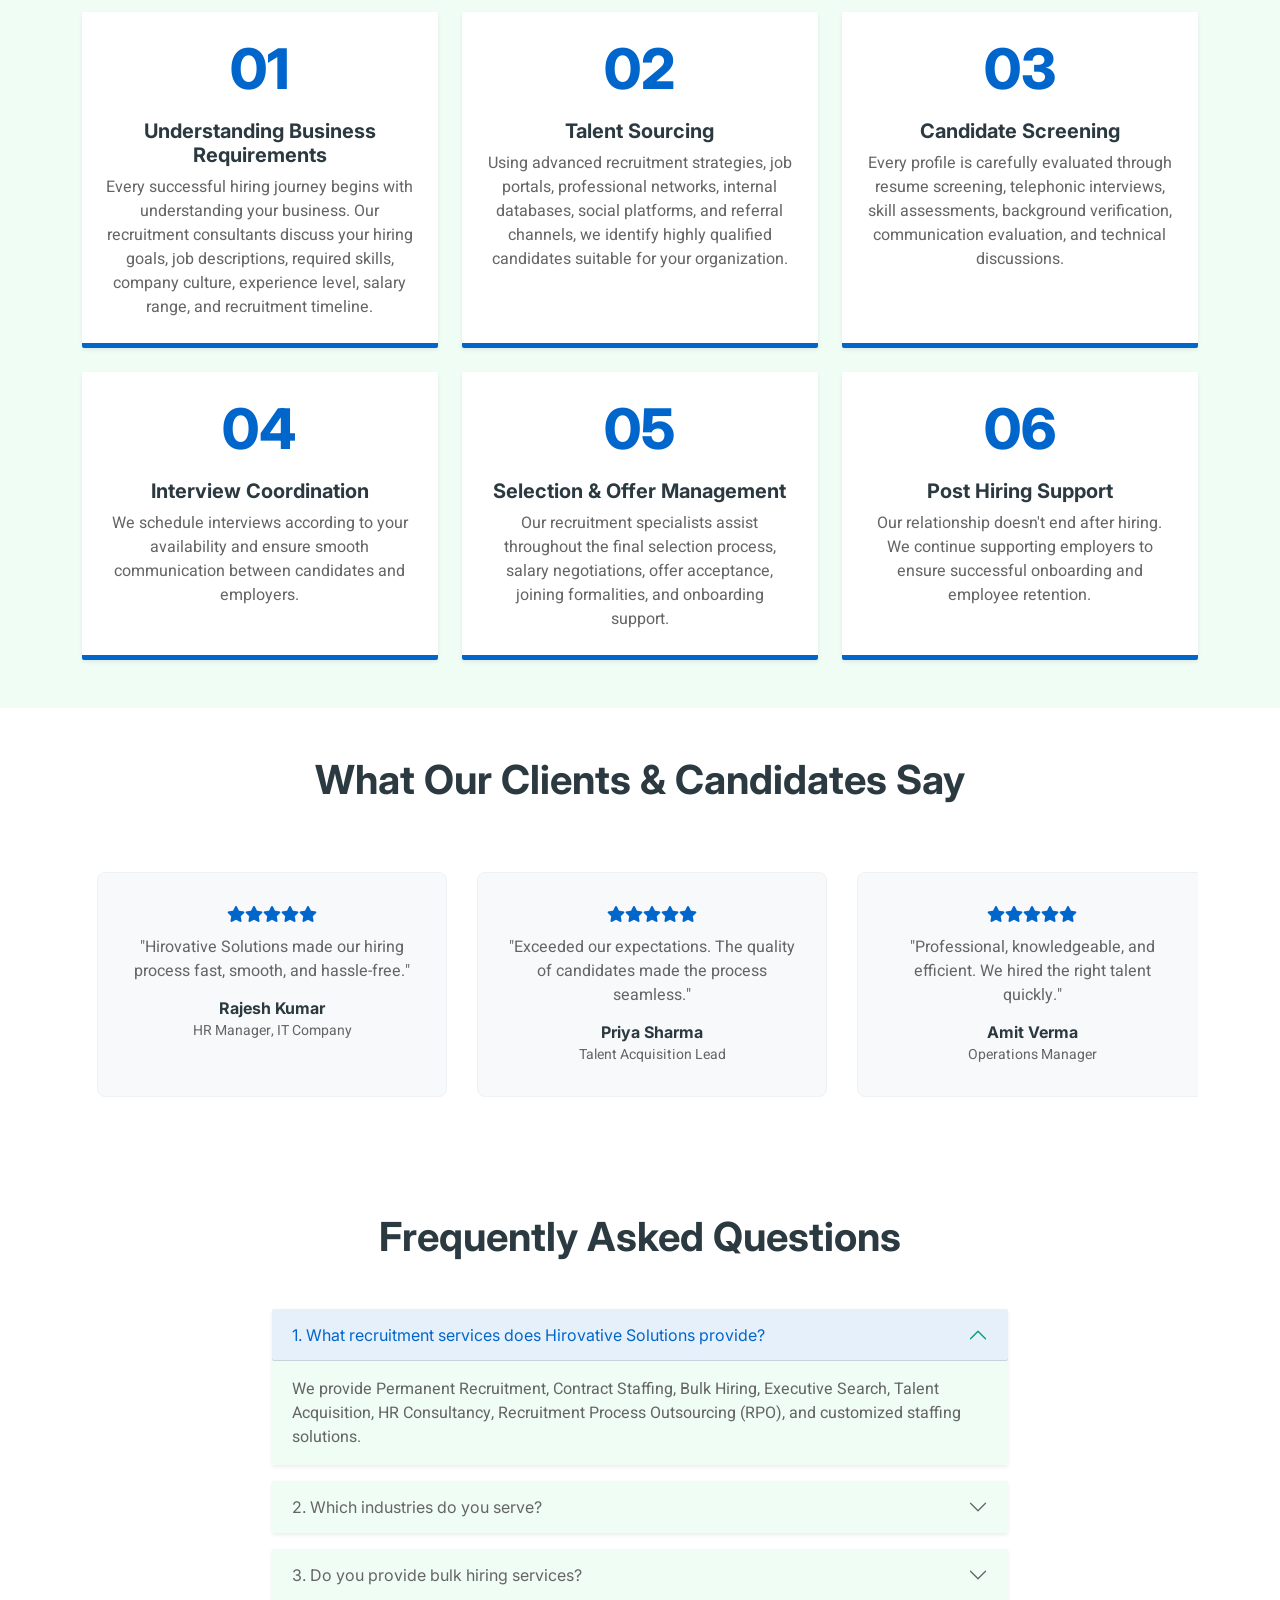
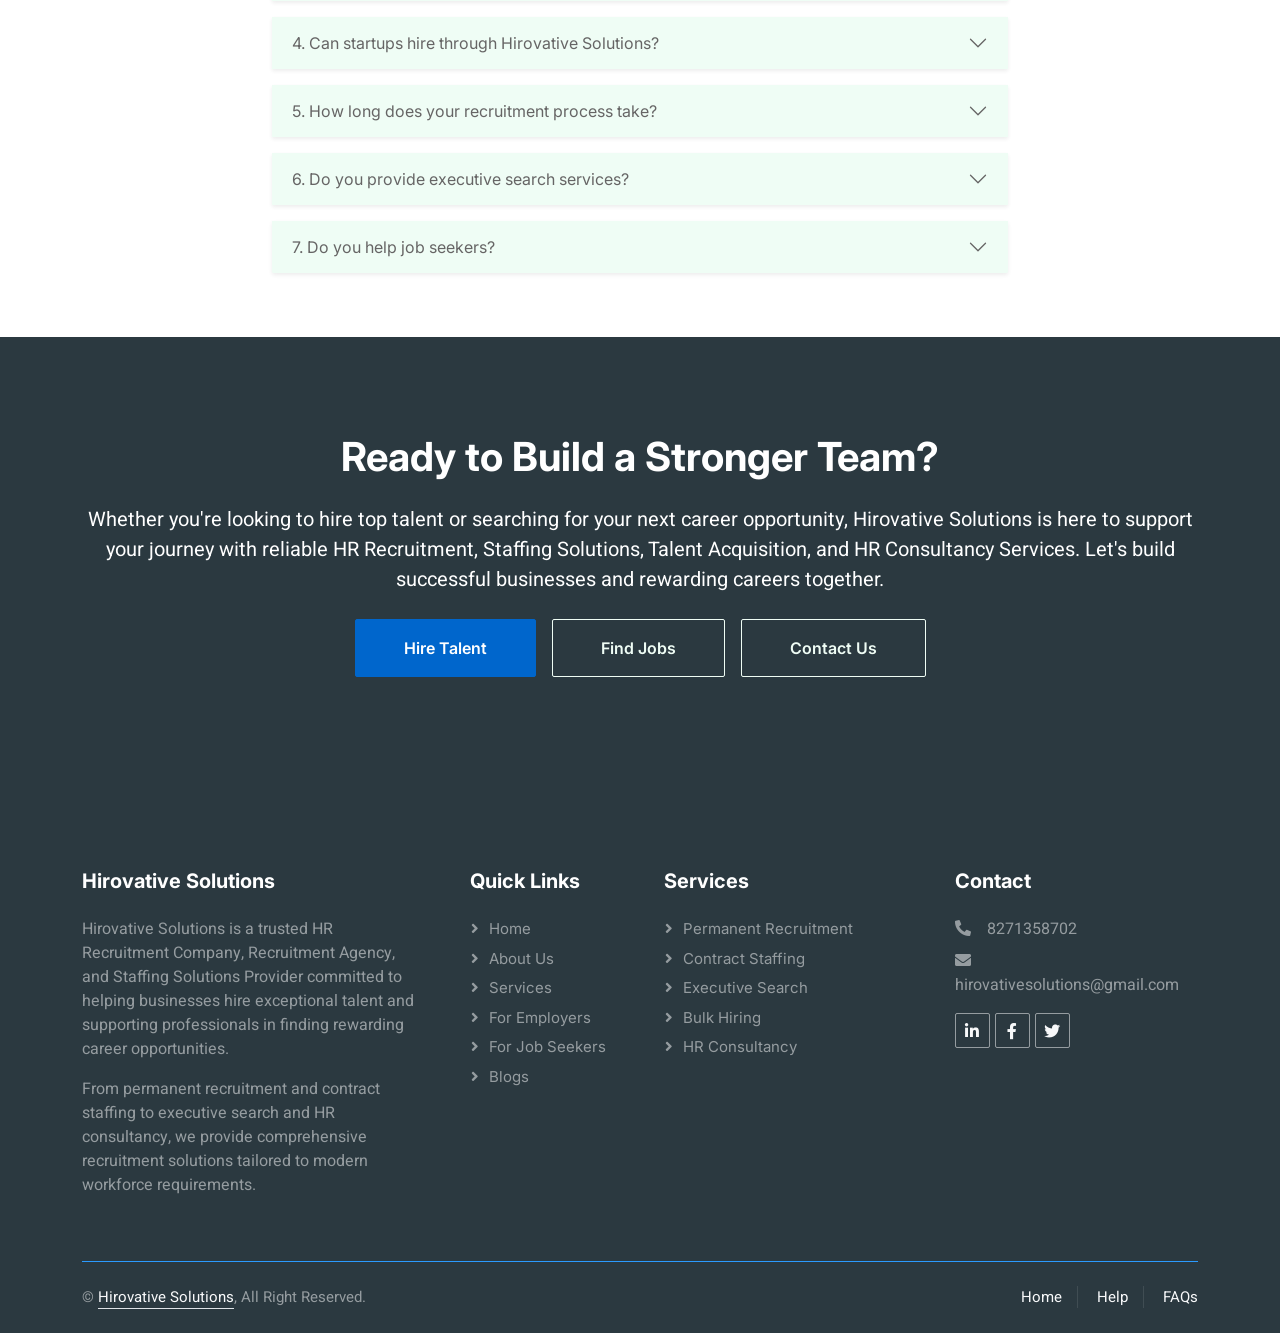
==== commit f5de4efc: "Update index.html" ====
--- a/index.html
+++ b/index.html
@@ -3,6 +3,7 @@
 
 <head>
     <meta charset="utf-8">
+	<meta name="google-site-verification" content="jYvHVKf2rIH7SuAYuGh2mVgJ_nNZkpL0K-4YJFD9Gp4" />
     <title>HR Recruitment Company in India | Recruitment Agency & Staffing Solutions | Hirovative Solutions</title>
     <meta content="width=device-width, initial-scale=1.0" name="viewport">
     <meta content="HR Recruitment Company, Recruitment Agency, Staffing Solutions, Recruitment Services, Placement Consultancy, HR Consultancy" name="keywords">
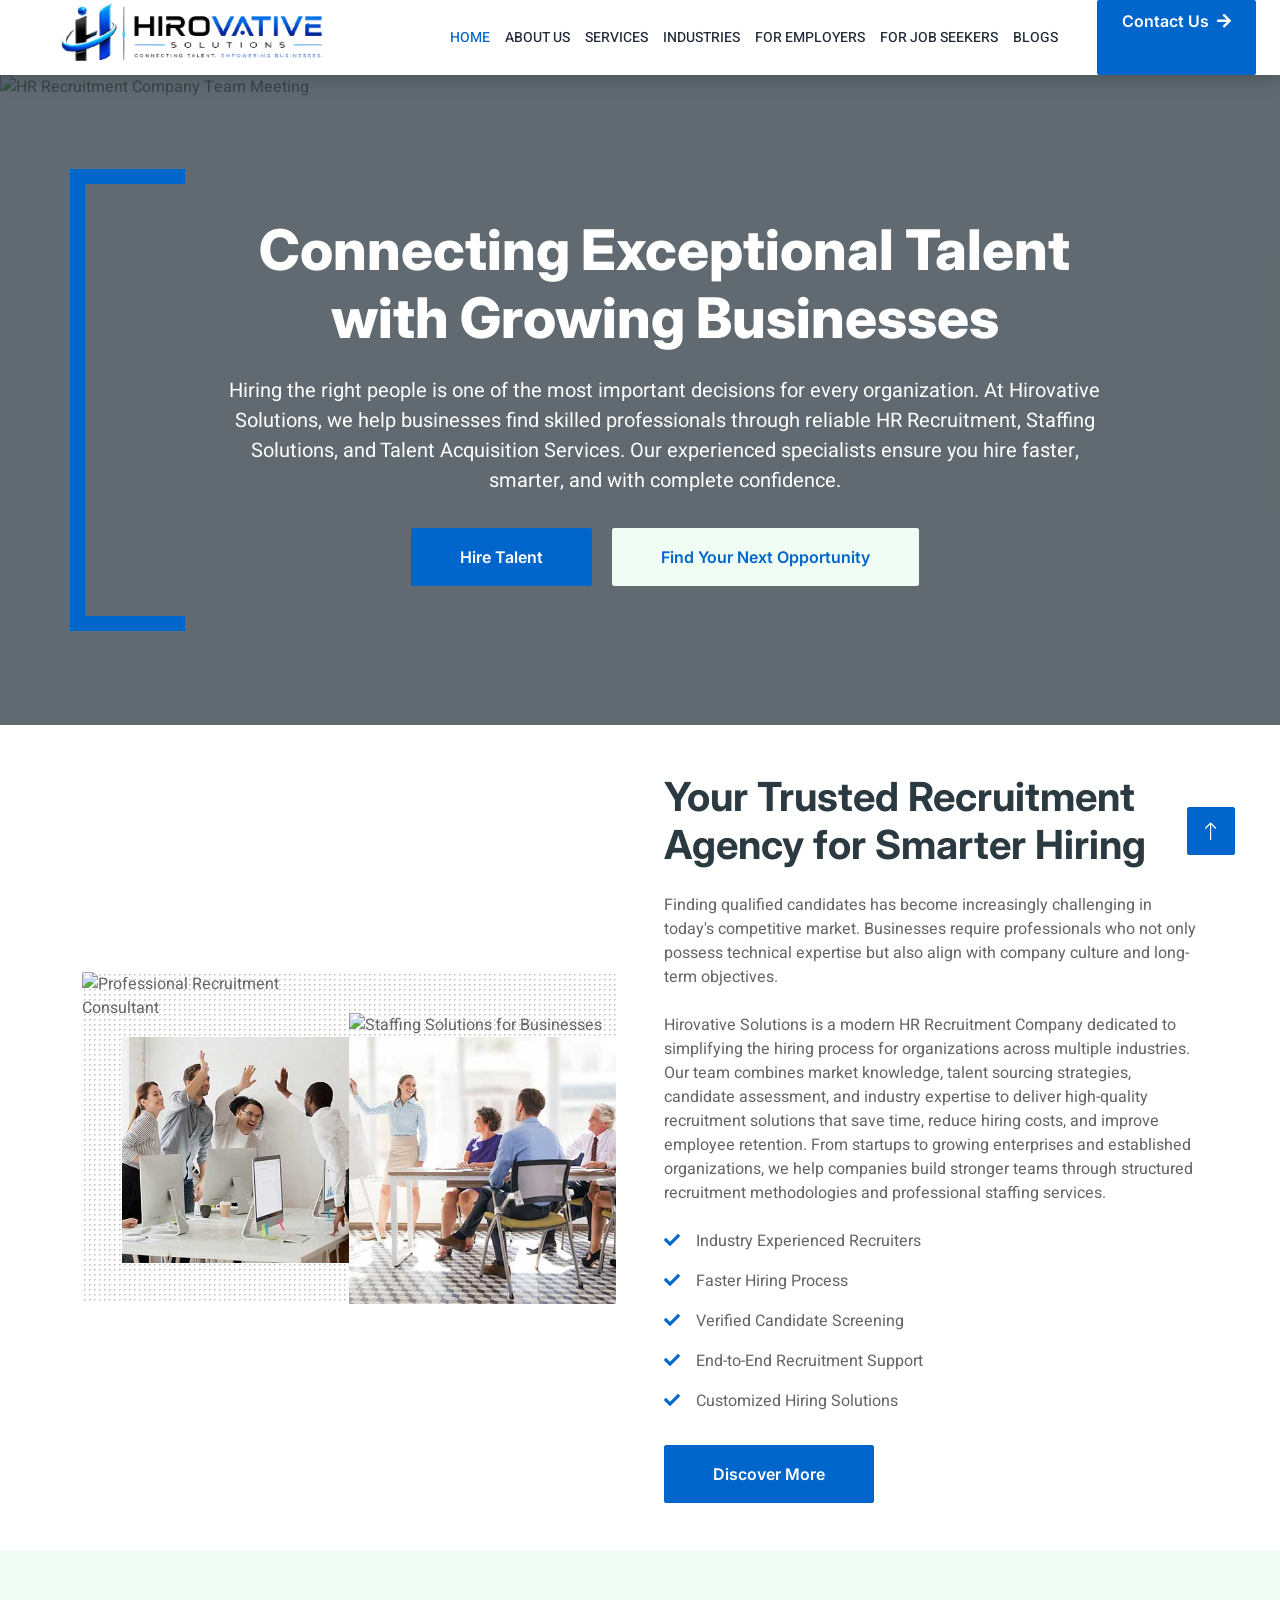
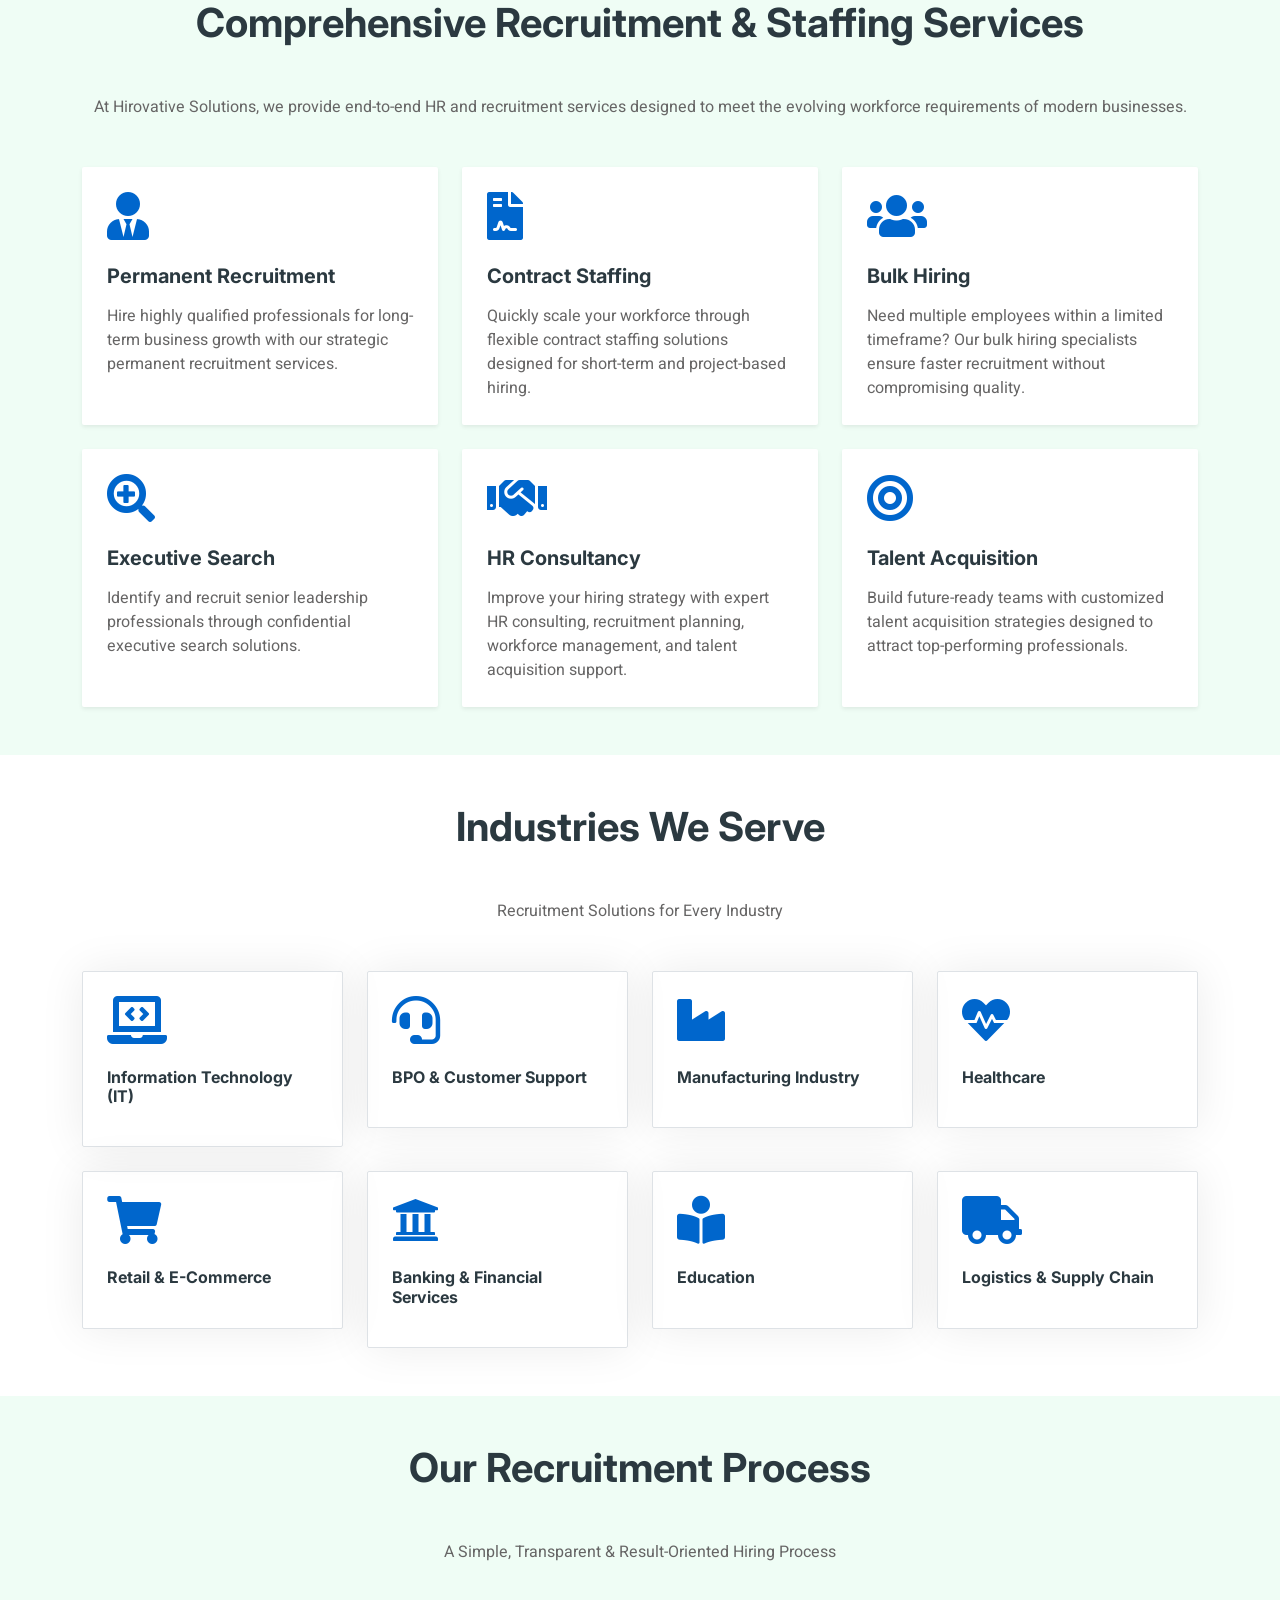
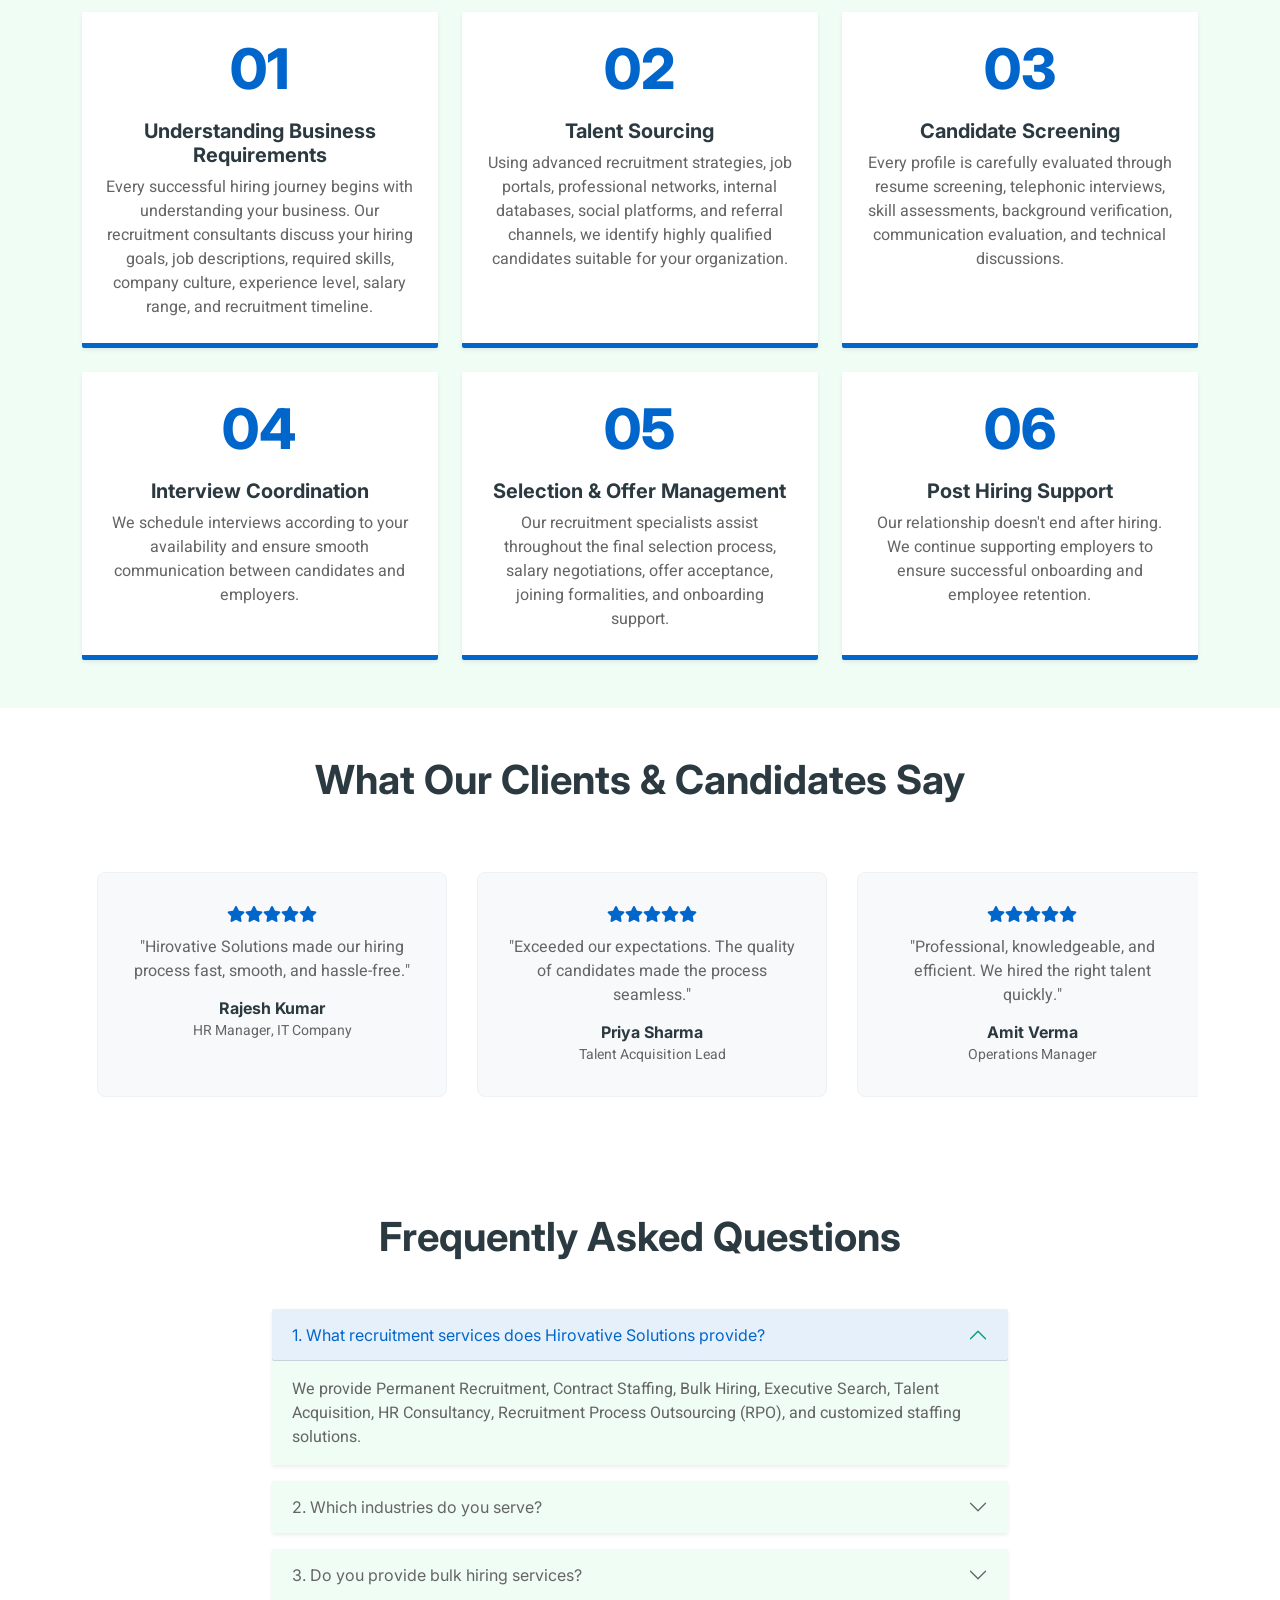
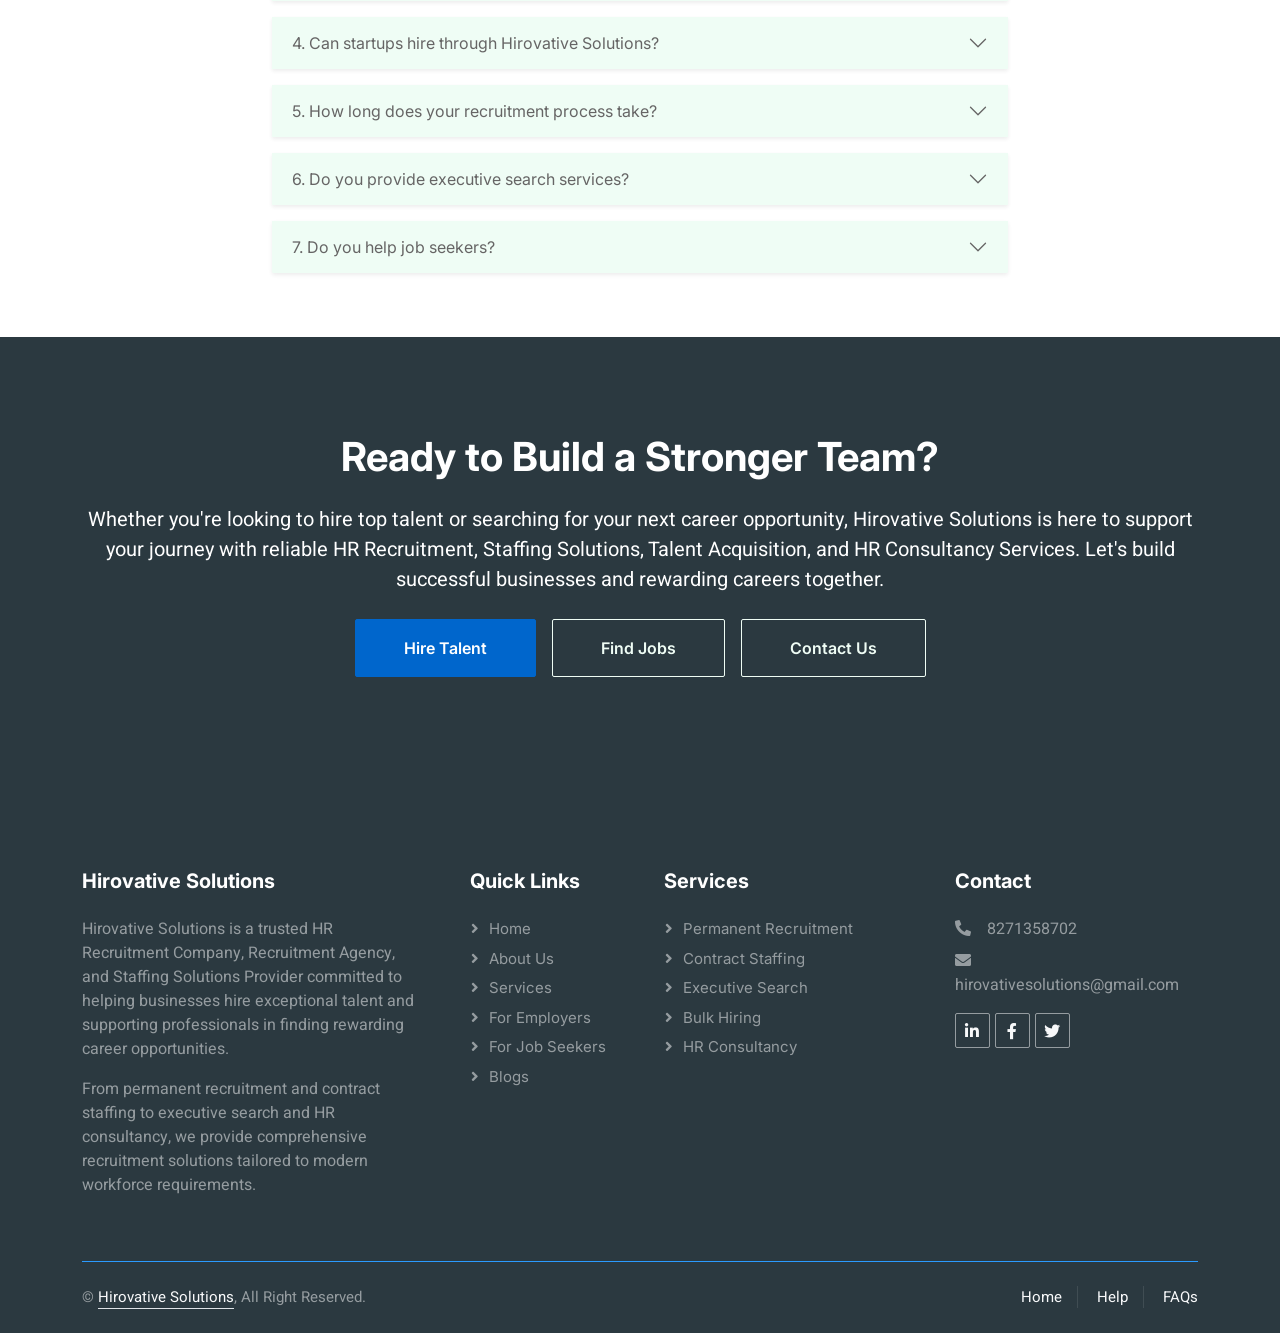
==== commit ea4afc40: "Update index.html" ====
--- a/index.html
+++ b/index.html
@@ -6,7 +6,9 @@
 	<meta name="google-site-verification" content="jYvHVKf2rIH7SuAYuGh2mVgJ_nNZkpL0K-4YJFD9Gp4" />
     <title>HR Recruitment Company in India | Recruitment Agency & Staffing Solutions | Hirovative Solutions</title>
     <meta content="width=device-width, initial-scale=1.0" name="viewport">
-    <meta content="HR Recruitment Company, Recruitment Agency, Staffing Solutions, Recruitment Services, Placement Consultancy, HR Consultancy" name="keywords">
+	<meta name="description" content="Hirovative Solutions is a premier HR recruitment and consultancy firm. We specialize in workforce planning, staffing solutions, and connecting top talent with industry leaders." />
+
+	<meta content="HR Recruitment Company, Recruitment Agency, Staffing Solutions, Recruitment Services, Placement Consultancy, HR Consultancy" name="keywords">
     <meta content="Looking for a trusted HR Recruitment Company in India? Hirovative Solutions provides Recruitment Services, Staffing Solutions, Permanent Hiring, Bulk Hiring, Contract Staffing, Executive Search and HR Consultancy for businesses across industries." name="description">
 
     <link href="img/favicon.ico" rel="icon">
@@ -19,6 +21,8 @@
     <link href="lib/owlcarousel/assets/owl.carousel.min.css" rel="stylesheet">
     <link href="css/bootstrap.min.css" rel="stylesheet">
     <link href="css/style.css" rel="stylesheet">
+	<link rel="canonical" href="https://hirovativesolutions.co.in/" />
+
 
     <style>
         :root {
